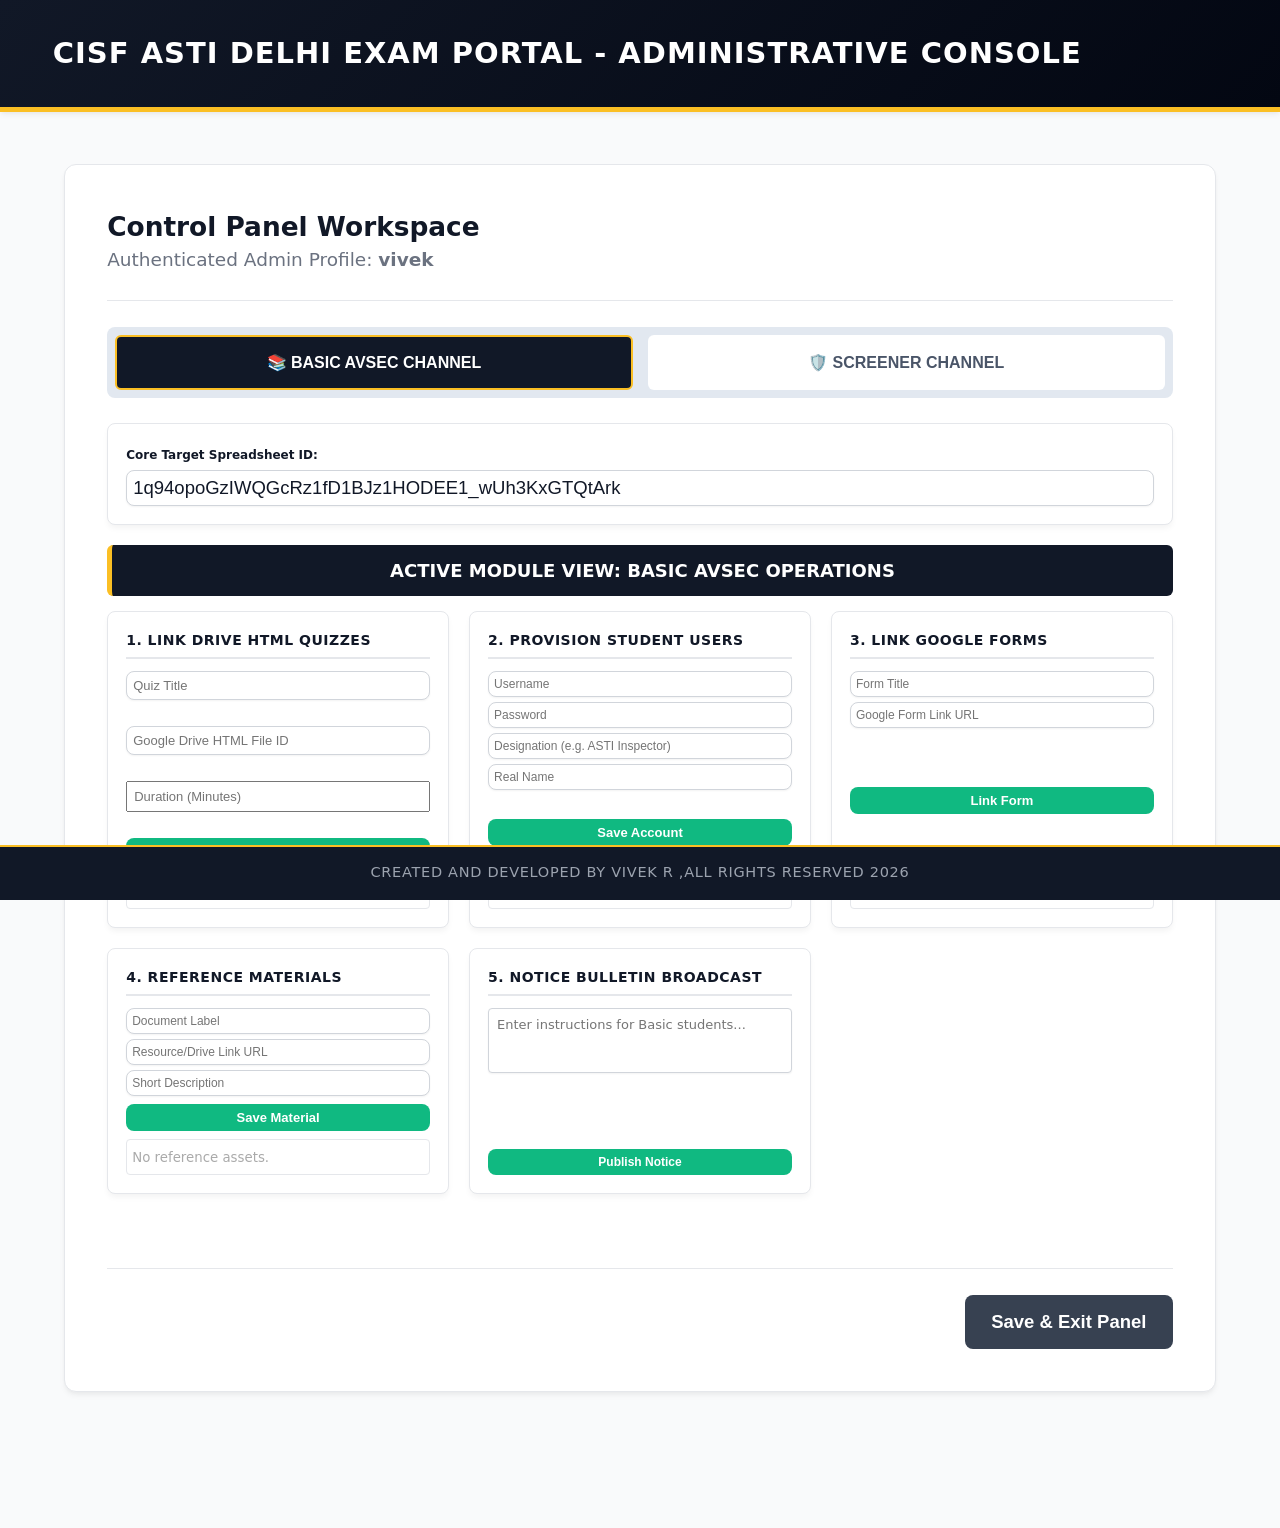
==== admin-dashboard.html @ 9f28285e "Add files via upload" ====
<!DOCTYPE html>
<html lang="en">
<head>
    <meta charset="UTF-8">
    <title>Admin Workspace - CISF ASTI DELHI</title>
    <link rel="stylesheet" href="style.css">
    <style>
        .workspace-nav-bar { display: flex; background: #e2e8f0; padding: 8px; border-radius: 8px; gap: 15px; margin-bottom: 25px; }
        .nav-toggle-btn { flex: 1; padding: 16px; font-size: 16px; font-weight: bold; background: #fff; color: #4a5568; border: 2px solid transparent; border-radius: 6px; cursor: pointer; transition: all 0.2s; text-align: center; text-transform: uppercase; }
        .nav-toggle-btn.active-basic { background: #111827; color: white; border-color: #fbbf24; }
        .nav-toggle-btn.active-screener { background: #10b981; color: white; border-color: #fbbf24; }
        .admin-section-wrapper { display: none; }
        .admin-section-wrapper.active { display: block; }
        .tiles-container-grid { display: grid; grid-template-columns: repeat(auto-fit, minmax(320px, 1fr)); gap: 20px; margin-top: 15px; }
        .tile-card-box { background: #ffffff; border: 1px solid #e5e7eb; border-radius: 8px; padding: 18px; box-shadow: 0 4px 6px -1px rgba(0, 0, 0, 0.05); display: flex; flex-direction: column; justify-content: space-between; }
        .tile-card-box h4 { margin-top: 0; margin-bottom: 12px; color: #111827; border-bottom: 2px solid #e5e7eb; padding-bottom: 6px; font-size: 14px; text-transform: uppercase; letter-spacing: 0.5px; }
        .management-item { display: flex; justify-content: space-between; align-items: center; background: #f9fafb; padding: 6px 10px; margin-top: 6px; border-radius: 4px; border: 1px solid #e5e7eb; font-size: 13px; }
        .btn-small { padding: 2px 6px; font-size: 11px; cursor: pointer; }
        .btn-danger { background-color: #ef4444; color: white; border: none; border-radius: 3px; }
        .scrollable-list { max-height: 250px; overflow-y: auto; border: 1px solid #e5e7eb; padding: 5px; border-radius: 4px; background: #fff; margin-top: 8px; }
        textarea.broadcast-input { width: 100%; height: 65px; padding: 8px; border: 1px solid #d1d5db; border-radius: 4px; resize: none; box-sizing: border-box; font-family: inherit; font-size: 13px; }
        .section-header-banner { padding: 12px; color: white; border-radius: 6px; font-weight: bold; font-size: 18px; text-align: center; text-transform: uppercase; margin-bottom: 15px; }
        .banner-basic { background-color: #111827; border-left: 5px solid #fbbf24; }
        .banner-screener { background-color: #10b981; border-left: 5px solid #111827; }
    </style>
</head>
<body>

    <header><h1>CISF ASTI DELHI EXAM PORTAL - ADMINISTRATIVE CONSOLE</h1></header>

    <div class="portal-container" style="max-width: 96%;">
        <h2>Control Panel Workspace</h2>
        <p>Authenticated Admin Profile: <strong>vivek</strong></p>
        <hr>

        <div class="workspace-nav-bar">
            <button class="nav-toggle-btn active-basic" id="tab-basic" onclick="toggleMainWorkspace('basic')">📚 Basic AVSEC Channel</button>
            <button class="nav-toggle-btn" id="tab-screener" onclick="toggleMainWorkspace('screener')">🛡️ Screener Channel</button>
        </div>

        <div class="tile-card-box" style="margin-bottom:20px; flex-direction:row; gap:20px;">
           <div style="flex:1;">
               <label style="font-size:12px; font-weight:bold;">Core Target Spreadsheet ID:</label>
               <input type="text" id="globalSpreadsheetId" placeholder="Paste your Google Spreadsheet ID string here..." style="width:100%; padding:6px; margin-top:4px;" onchange="saveSpreadsheetIdContext(this.value)">
           </div>
        </div>

        <!-- BASIC MODULE VIEW -->
        <div id="workspace-basic" class="admin-section-wrapper active">
            <div class="section-header-banner banner-basic">Active Module View: Basic AVSEC Operations</div>
            <div class="tiles-container-grid">
                
                <div class="tile-card-box">
                    <div>
                        <h4>1. Link Drive HTML Quizzes</h4>
                        <div class="form-group"><input type="text" id="quizDesc_basic" placeholder="Quiz Title" style="padding:6px; font-size:13px; width:100%;"></div>
                        <div class="form-group"><input type="text" id="quizFileId_basic" placeholder="Google Drive HTML File ID" style="padding:6px; font-size:13px; width:100%;"></div>
                        <div class="form-group"><input type="number" id="quizTime_basic" placeholder="Duration (Minutes)" style="padding:6px; font-size:13px; width:100%;"></div>
                    </div>
                    <button onclick="publishQuiz('basic')" style="padding:6px 12px; font-size:13px; width:100%;">Publish Quiz</button>
                    <div id="quizList_basic" class="scrollable-list"></div>
                </div>

                <div class="tile-card-box">
                    <div>
                        <h4>2. Provision Student Users</h4>
                        <div style="display:flex; gap:5px; margin-bottom:10px; flex-direction: column;">
                            <input type="text" id="user_basic" placeholder="Username" style="padding:5px; font-size:12px;">
                            <input type="password" id="pass_basic" placeholder="Password" style="padding:5px; font-size:12px;">
                            <input type="text" id="desig_basic" placeholder="Designation (e.g. ASTI Inspector)" style="padding:5px; font-size:12px;">
                            <input type="text" id="name_basic" placeholder="Real Name" style="padding:5px; font-size:12px;">
                        </div>
                    </div>
                    <button onclick="addStudentManual('basic')" style="padding:6px 12px; font-size:13px; width:100%;">Save Account</button>
                    <div id="studentList_basic" class="scrollable-list"></div>
                </div>

                <div class="tile-card-box">
                    <div>
                        <h4>3. Link Google Forms</h4>
                        <div style="display:flex; gap:5px; margin-bottom:8px; flex-direction:column;">
                            <input type="text" id="formTitle_basic" placeholder="Form Title" style="padding:5px; font-size:12px;">
                            <input type="text" id="formUrl_basic" placeholder="Google Form Link URL" style="padding:5px; font-size:12px;">
                        </div>
                    </div>
                    <button onclick="saveForm('basic')" style="padding:6px 12px; font-size:13px; width:100%;">Link Form</button>
                    <div id="formList_basic" class="scrollable-list"></div>
                </div>

                <div class="tile-card-box">
                    <div>
                        <h4>4. Reference Materials</h4>
                        <div style="display:flex; gap:5px; margin-bottom:8px; flex-direction:column;">
                            <input type="text" id="matTitle_basic" placeholder="Document Label" style="padding:5px; font-size:12px;">
                            <input type="text" id="matUrl_basic" placeholder="Resource/Drive Link URL" style="padding:5px; font-size:12px;">
                            <input type="text" id="matDesc_basic" placeholder="Short Description" style="padding:5px; font-size:12px;">
                        </div>
                    </div>
                    <button onclick="saveMaterial('basic')" style="padding:6px 12px; font-size:13px; width:100%;">Save Material</button>
                    <div id="materialList_basic" class="scrollable-list"></div>
                </div>

                <div class="tile-card-box">
                    <div>
                        <h4>5. Notice Bulletin Broadcast</h4>
                        <textarea id="broadcast_basic" class="broadcast-input" placeholder="Enter instructions for Basic students..."></textarea>
                    </div>
                    <button onclick="saveBroadcast('basic')" style="padding:6px 10px; font-size:12px; width:100%; margin-top:8px;">Publish Notice</button>
                </div>

            </div>
        </div>

        <!-- SCREENER MODULE VIEW -->
        <div id="workspace-screener" class="admin-section-wrapper">
            <div class="section-header-banner banner-screener">Active Module View: Screener Operations</div>
            <div class="tiles-container-grid">
                
                <div class="tile-card-box">
                    <div>
                        <h4>1. Link Drive HTML Quizzes</h4>
                        <div class="form-group"><input type="text" id="quizDesc_screener" placeholder="Quiz Title" style="padding:6px; font-size:13px; width:100%;"></div>
                        <div class="form-group"><input type="text" id="quizFileId_screener" placeholder="Google Drive HTML File ID" style="padding:6px; font-size:13px; width:100%;"></div>
                        <div class="form-group"><input type="number" id="quizTime_screener" placeholder="Duration (Minutes)" style="padding:6px; font-size:13px; width:100%;"></div>
                    </div>
                    <button onclick="publishQuiz('screener')" style="padding:6px 12px; font-size:13px; width:100%;">Publish Quiz</button>
                    <div id="quizList_screener" class="scrollable-list"></div>
                </div>

                <div class="tile-card-box">
                    <div>
                        <h4>2. Provision Student Users</h4>
                        <div style="display:flex; gap:5px; margin-bottom:10px; flex-direction: column;">
                            <input type="text" id="user_screener" placeholder="Username" style="padding:5px; font-size:12px;">
                            <input type="password" id="pass_screener" placeholder="Password" style="padding:5px; font-size:12px;">
                            <input type="text" id="desig_screener" placeholder="Designation (e.g. ASTI Inspector)" style="padding:5px; font-size:12px;">
                            <input type="text" id="name_screener" placeholder="Real Name" style="padding:5px; font-size:12px;">
                        </div>
                    </div>
                    <button onclick="addStudentManual('screener')" style="padding:6px 12px; font-size:13px; width:100%;">Save Account</button>
                    <div id="studentList_screener" class="scrollable-list"></div>
                </div>

                <div class="tile-card-box">
                    <div>
                        <h4>3. Link Google Forms</h4>
                        <div style="display:flex; gap:5px; margin-bottom:8px; flex-direction:column;">
                            <input type="text" id="formTitle_screener" placeholder="Form Title" style="padding:5px; font-size:12px;">
                            <input type="text" id="formUrl_screener" placeholder="Google Form Link URL" style="padding:5px; font-size:12px;">
                        </div>
                    </div>
                    <button onclick="saveForm('screener')" style="padding:6px 12px; font-size:13px; width:100%;">Link Form</button>
                    <div id="formList_screener" class="scrollable-list"></div>
                </div>

                <div class="tile-card-box">
                    <div>
                        <h4>4. Reference Materials</h4>
                        <div style="display:flex; gap:5px; margin-bottom:8px; flex-direction:column;">
                            <input type="text" id="matTitle_screener" placeholder="Document Label" style="padding:5px; font-size:12px;">
                            <input type="text" id="matUrl_screener" placeholder="Resource/Drive Link URL" style="padding:5px; font-size:12px;">
                            <input type="text" id="matDesc_screener" placeholder="Short Description" style="padding:5px; font-size:12px;">
                        </div>
                    </div>
                    <button onclick="saveMaterial('screener')" style="padding:6px 12px; font-size:13px; width:100%;">Save Material</button>
                    <div id="materialList_screener" class="scrollable-list"></div>
                </div>

                <div class="tile-card-box">
                    <div>
                        <h4>5. Notice Bulletin Broadcast</h4>
                        <textarea id="broadcast_screener" class="broadcast-input" placeholder="Enter instructions for Screener students..."></textarea>
                    </div>
                    <button onclick="saveBroadcast('screener')" style="padding:6px 10px; font-size:12px; width:100%; margin-top:8px;">Publish Notice</button>
                </div>

            </div>
        </div>

        <br><br><hr>
        <div style="text-align: right; margin-top: 20px;">
            <button style="background-color: #374151; color: white;" onclick="saveAndExit()">Save & Exit Panel</button>
        </div>
    </div>

    <footer>created and developed by Vivek R ,ALL RIGHTS RESERVED 2026</footer>

   <script>
        const APPS_SCRIPT_URL = "https://script.google.com/macros/s/AKfycbxCe-nfGll1J-jHye_G88a0f5ysE_OXqM1wBm34B2PaNAg9dDXOEnIxgRqLyIn-psk8/exec"; 
        let SPREADSHEET_ID = "1q94opoGzIWQGcRz1fD1BJz1HODEE1_wUh3KxGTQtArk"; 

        window.onload = async function() {
            document.getElementById('globalSpreadsheetId').value = SPREADSHEET_ID;
            await refreshAllViews();
        };

        function saveSpreadsheetIdContext(val) {
            if(val.trim()) {
                SPREADSHEET_ID = val.trim();
                localStorage.setItem('globalSpreadsheetId', SPREADSHEET_ID);
                refreshAllViews();
            }
        }

        async function refreshAllViews() {
            await renderSectionData('basic');
            await renderSectionData('screener');
        }

        async function cloudFetch(tabName) {
            if(!SPREADSHEET_ID) return [];
            try {
                let res = await fetch(APPS_SCRIPT_URL, {
                    method: "POST",
                    body: JSON.stringify({ action: "loadData", spreadsheetId: SPREADSHEET_ID, key: tabName })
                });
                return await res.json();
            } catch(e) { return []; }
        }

        async function cloudSave(tabName, updatedArray) {
            if(!SPREADSHEET_ID) return;
            try {
                let res = await fetch(APPS_SCRIPT_URL, {
                    method: "POST",
                    body: JSON.stringify({ action: "saveData", spreadsheetId: SPREADSHEET_ID, key: tabName, data: updatedArray })
                });
                alert(`Successfully updated ${tabName} configuration!`);
            } catch(e) { 
                console.error("Sync Failure:", e); 
                alert("Cloud transmission failed. Verify your Google Sheet connection permissions.");
            }
        }

        function toggleMainWorkspace(targetSection) {
            const basicWrapper = document.getElementById('workspace-basic');
            const screenerWrapper = document.getElementById('workspace-screener');
            const tabBasic = document.getElementById('tab-basic');
            const tabScreener = document.getElementById('tab-screener');

            if (targetSection === 'basic') {
                basicWrapper.classList.add('active');
                screenerWrapper.classList.remove('active');
                tabBasic.className = "nav-toggle-btn active-basic";
                tabScreener.className = "nav-toggle-btn";
            } else {
                basicWrapper.classList.remove('active');
                screenerWrapper.classList.add('active');
                tabBasic.className = "nav-toggle-btn";
                tabScreener.className = "nav-toggle-btn active-screener";
            }
        }

        async function renderSectionData(sec) {
            const qList = document.getElementById(`quizList_${sec}`);
            let allQuizzes = await cloudFetch("Quizzes");
            let filteredQuizzes = allQuizzes.filter(q => q.quizId && q.quizId.includes(sec));
            qList.innerHTML = filteredQuizzes.length === 0 ? "<small style='color:#aaa;'>No quizzes published.</small>" : "";
            filteredQuizzes.forEach((q) => {
                qList.innerHTML += `<div class="management-item"><span>${q.quizTitle}</span><button class="btn-small btn-danger" onclick="deleteItem('Quizzes', 'quizId', '${q.quizId}', '${sec}')">✕</button></div>`;
            });

            const sList = document.getElementById(`studentList_${sec}`);
            let allUsers = await cloudFetch("Users");
            let filteredUsers = allUsers.filter(u => u.section === sec && u.role === "student");
            sList.innerHTML = filteredUsers.length === 0 ? "<small style='color:#aaa;'>No users provisioned.</small>" : "";
            filteredUsers.forEach((u) => {
                sList.innerHTML += `<div class="management-item"><span>👤 <strong>${u.username}</strong> - ${u.designation || 'No Desig'} (${u.name})</span><button class="btn-small btn-danger" onclick="deleteItem('Users', 'username', '${u.username}', '${sec}')">✕</button></div>`;
            });

            const fList = document.getElementById(`formList_${sec}`);
            let allForms = await cloudFetch("Forms");
            let filteredForms = allForms.filter(f => f.targetSection === sec);
            fList.innerHTML = filteredForms.length === 0 ? "<small style='color:#aaa;'>No forms linked.</small>" : "";
            filteredForms.forEach((f) => {
                fList.innerHTML += `<div class="management-item"><span>📝 ${f.title}</span><button class="btn-small btn-danger" onclick="deleteItem('Forms', 'title', '${f.title}', '${sec}')">✕</button></div>`;
            });

            const mList = document.getElementById(`materialList_${sec}`);
            let allMats = await cloudFetch("Materials");
            let filteredMats = allMats.filter(m => m.targetSection === sec);
            mList.innerHTML = filteredMats.length === 0 ? "<small style='color:#aaa;'>No reference assets.</small>" : "";
            filteredMats.forEach((m) => {
                mList.innerHTML += `<div class="management-item"><span>📚 ${m.title}</span><button class="btn-small btn-danger" onclick="deleteItem('Materials', 'title', '${m.title}', '${sec}')">✕</button></div>`;
            });

            let notices = await cloudFetch("Notices");
            let secNotice = notices.find(n => n.targetSection === sec);
            if(secNotice) document.getElementById(`broadcast_${sec}`).value = secNotice.details;
        }

        async function publishQuiz(sec) {
            const title = document.getElementById(`quizDesc_${sec}`).value.trim();
            const fId = document.getElementById(`quizFileId_${sec}`).value.trim();
            const duration = document.getElementById(`quizTime_${sec}`).value.trim();
            if(!title || !fId || !duration) { alert("Fill all elements."); return; }

            let quizzes = await cloudFetch("Quizzes");
            quizzes.push({ quizId: `quiz_${sec}_${Date.now()}`, quizTitle: title, fileId: fId, durationMinutes: parseInt(duration) });
            await cloudSave("Quizzes", quizzes);
            
            document.getElementById(`quizDesc_${sec}`).value = "";
            document.getElementById(`quizFileId_${sec}`).value = "";
            document.getElementById(`quizTime_${sec}`).value = "";
            await renderSectionData(sec);
        }

        async function addStudentManual(sec) {
            const user = document.getElementById(`user_${sec}`).value.trim();
            const pass = document.getElementById(`pass_${sec}`).value.trim();
            const desig = document.getElementById(`desig_${sec}`).value.trim();
            const realName = document.getElementById(`name_${sec}`).value.trim();
            if(!user || !pass || !realName || !desig) { alert("Fill all user form slots including designation."); return; }

            let users = await cloudFetch("Users");
            if(users.some(u => u.username && u.username.toLowerCase() === user.toLowerCase())) { alert("Username already active mapping."); return; }

            users.push({ username: user.toLowerCase(), password: pass, designation: desig, name: realName, section: sec, role: "student" });
            await cloudSave("Users", users);
            
            document.getElementById(`user_${sec}`).value = "";
            document.getElementById(`pass_${sec}`).value = "";
            document.getElementById(`desig_${sec}`).value = "";
            document.getElementById(`name_${sec}`).value = "";
            await renderSectionData(sec);
        }

        async function saveForm(sec) {
            const title = document.getElementById(`formTitle_${sec}`).value.trim();
            const url = document.getElementById(`formUrl_${sec}`).value.trim();
            if(!title || !url) return;

            let forms = await cloudFetch("Forms");
            forms.push({ title: title, urlLink: url, targetSection: sec });
            await cloudSave("Forms", forms);
            
            document.getElementById(`formTitle_${sec}`).value = "";
            document.getElementById('formUrl_' + sec).value = "";
            await renderSectionData(sec);
        }

        async function saveMaterial(sec) {
            const title = document.getElementById(`matTitle_${sec}`).value.trim();
            const url = document.getElementById(`matUrl_${sec}`).value.trim();
            const desc = document.getElementById(`matDesc_${sec}`).value.trim();
            if(!title || !url || !desc) return;

            let mats = await cloudFetch("Materials");
            mats.push({ title: title, urlLink: url, description: desc, targetSection: sec });
            await cloudSave("Materials", mats);
            
            document.getElementById(`matTitle_${sec}`).value = "";
            document.getElementById(`matUrl_${sec}`).value = "";
            document.getElementById(`matDesc_${sec}`).value = "";
            await renderSectionData(sec);
        }

        async function saveBroadcast(sec) {
            const text = document.getElementById(`broadcast_${sec}`).value.trim();
            let notices = await cloudFetch("Notices");
            notices = notices.filter(n => n.targetSection !== sec); 
            
            if(text) {
                notices.push({ date: new Date().toLocaleDateString(), title: `Notice for ${sec}`, details: text, targetSection: sec });
            }
            await cloudSave("Notices", notices);
            await renderSectionData(sec);
        }

        async function deleteItem(tabName, matchKey, matchVal, sec) {
    // 1. Ask for confirmation so users don't delete accounts by accident
    if(!confirm(`Are you sure you want to delete this item?`)) return;

    // 2. Fetch current list from the database
    let list = await cloudFetch(tabName);
    
    // 3. Filter out the item safely (Handling case-insensitivity and whitespace)
    list = list.filter(item => {
        // Find the actual key in the object regardless of casing (e.g., 'username' vs 'Username')
        const actualKey = Object.keys(item).find(k => k.toLowerCase().trim() === matchKey.toLowerCase().trim());
        
        if (!actualKey) return true; // Keep the item if the key doesn't exist
        
        // Compare values cleanly by converting to lowercase strings and trimming spaces
        const itemVal = String(item[actualKey]).toLowerCase().trim();
        const searchVal = String(matchVal).toLowerCase().trim();
        
        return itemVal !== searchVal;
    });
    
    // 4. OPTIMISTIC UI UPDATE: Instantly clear the list and show a "Syncing..." message 
    // so the admin knows the system is working.
    const containerId = tabName === 'Users' ? `studentList_${sec}` : 
                        tabName === 'Quizzes' ? `quizList_${sec}` : 
                        tabName === 'Forms' ? `formList_${sec}` : `materialList_${sec}`;
    
    const container = document.getElementById(containerId);
    if(container) {
        container.innerHTML = "<small style='color:#3b82f6; font-weight:bold;'>🔄 Syncing deletion with cloud...</small>";
    }

    // 5. Save back to Google Sheets and refresh the view once confirmed
    await cloudSave(tabName, list);
    await renderSectionData(sec);
}

        function saveAndExit() { window.location.href = "index.html"; }
    </script>
</body>
</html>
---- style.css ----
/* ==========================================
   GLOBAL DESIGN SYSTEM & VARIABLES
   ========================================== */
:root {
    --primary-color: #10b981;      /* Tactical Emerald Green */
    --primary-dark: #059669;       /* Darker Green for Hover States */
    --secondary-color: #111827;    /* Deep Matte Black / Charcoal */
    --accent-color: #fbbf24;       /* Aviation Warning Yellow */
    --accent-dark: #d97706;        /* Deep Amber/Yellow for hover borders */
    --bg-light: #f9fafb;           /* Soft Light Gray Background */
    --border-color: #e5e7eb;       /* Clean Light Border Slate */
    --text-main: #111827;          /* High Contrast Off-Black Text */
    --text-muted: #6b7280;         /* Soft Gray Subtext */
    --success: #10b981;            /* Confirm Green */
    --danger: #ef4444;             /* Alert Crimson */
    --radius-md: 8px;
    --radius-lg: 12px;
    --shadow-sm: 0 1px 2px 0 rgba(0, 0, 0, 0.05);
    --shadow-md: 0 4px 6px -1px rgba(0, 0, 0, 0.05), 0 2px 4px -1px rgba(0, 0, 0, 0.03);
    --transition: all 0.2s cubic-bezier(0.4, 0, 0.2, 1);
}

/* Base Resets */
* {
    box-sizing: border-box;
    margin: 0;
    padding: 0;
}

body {
    font-family: 'Inter', system-ui, -apple-system, BlinkMacSystemFont, "Segoe UI", Roboto, sans-serif;
    background-color: var(--bg-light);
    color: var(--text-main);
    line-height: 1.5;
    padding-bottom: 84px; /* Scaled up padding space */
    -webkit-user-select: none;  
    -moz-user-select: none;     
    -ms-user-select: none;      
    user-select: none; 
}

/* ==========================================
   HEADER & BANNERS
   ========================================== */
header {
    background: linear-gradient(135deg, var(--secondary-color) 0%, #030712 100%);
    color: #ffffff;
    padding: 31.6px 52.8px; 
    box-shadow: var(--shadow-md);
    border-bottom: 5.2px solid var(--accent-color);
}

header h1 {
    font-size: 29px; /* Increased to 29px */
    font-weight: 700;
    letter-spacing: 1px;
    text-transform: uppercase;
}

/* Airport Info Marquee */
.airport-marquee {
    background-color: #1f2937; 
    color: var(--accent-color);
    font-weight: 600;
    font-size: 17.1px; /* Increased */
    letter-spacing: 1.3px;
    padding: 10.5px 0; 
    text-transform: uppercase;
    overflow: hidden;
    white-space: nowrap;
    border-bottom: 1px solid rgba(255, 255, 255, 0.05);
}

.marquee-content {
    display: inline-block;
    padding-left: 100%;
    animation: marquee-scroll 25s linear infinite;
}

@keyframes marquee-scroll {
    0% { transform: translate(0, 0); }
    100% { transform: translate(-100%, 0); }
}

/* ==========================================
   CONTAINERS & CARDS
   ========================================== */
.portal-container {
    background: #ffffff;
    border: 1px solid var(--border-color);
    border-radius: var(--radius-lg);
    box-shadow: var(--shadow-md);
    margin: 52px auto; 
    padding: 42.2px; 
    width: 90%;
    max-width: 1200px; 
}

hr {
    border: 0;
    border-top: 1px solid var(--border-color);
    margin: 26px 0;
}

h2 {
    font-size: 26.4px; /* Increased */
    font-weight: 600;
    color: var(--secondary-color);
}

p {
    font-size: 18.5px; /* Increased */
    color: var(--text-muted);
}

/* ==========================================
   FORM COMPONENTS & INPUTS
   ========================================== */
.form-group {
    margin-bottom: 26px;
}

.form-group label {
    display: block;
    font-size: 15.8px; /* Increased */
    font-weight: 600;
    color: var(--text-muted);
    text-transform: uppercase;
    margin-bottom: 8px;
    letter-spacing: 0.7px;
}

input[type="text"],
input[type="password"],
textarea {
    width: 100%;
    padding: 14.5px 18.5px; 
    font-size: 18.5px; /* Increased */
    color: var(--text-main);
    background-color: #ffffff;
    border: 1px solid #d1d5db;
    border-radius: var(--radius-md);
    box-shadow: var(--shadow-sm);
    transition: var(--transition);
    outline: none;
}

input:focus,
textarea:focus {
    border-color: var(--primary-color);
    box-shadow: 0 0 0 4px rgba(16, 185, 129, 0.15); 
}

input[type="file"] {
    font-size: 17.1px; 
    color: var(--text-muted);
}

/* ==========================================
   BUTTONS
   ========================================== */
button {
    background-color: var(--primary-color);
    color: #ffffff;
    border: none;
    border-radius: var(--radius-md);
    padding: 15.8px 26.4px; 
    font-size: 18.5px; /* Increased */
    font-weight: 600;
    cursor: pointer;
    transition: var(--transition);
    display: inline-flex;
    align-items: center;
    justify-content: center;
    gap: 10.5px;
}

button:hover {
    background-color: var(--primary-dark);
    transform: translateY(-1px);
}

button:disabled {
    background-color: #e5e7eb;
    color: #9ca3af;
    cursor: not-allowed;
    transform: none;
}

button.btn-danger, 
.btn-danger {
    background-color: var(--danger) !important;
}

/* ==========================================
   FOOTER
   ========================================== */
footer {
    position: fixed;
    bottom: 0;
    left: 0;
    width: 100%;
    background-color: var(--secondary-color);
    color: #9ca3af;
    text-align: center;
    padding: 15.8px; 
    font-size: 14.5px; /* Increased */
    letter-spacing: 0.7px;
    text-transform: uppercase;
    border-top: 2.6px solid var(--accent-color);
    z-index: 1000;
}

/* ==========================================
   MOBILE & TABLET RESPONSIVE MEDIA QUERIES 📱
   ========================================== */
@media screen and (max-width: 768px) {
    header {
        padding: 21px 26px;
    }
    
    header h1 {
        font-size: 23.8px;
        text-align: center;
    }

    .portal-container {
        width: 95%;
        margin: 26px auto;
        padding: 26px 21px;
    }

    .workspace-nav-bar {
        display: flex;
        flex-direction: column;
        gap: 10.5px;
    }

    button {
        width: 100%; 
        padding: 15.8px 21px;
    }
}
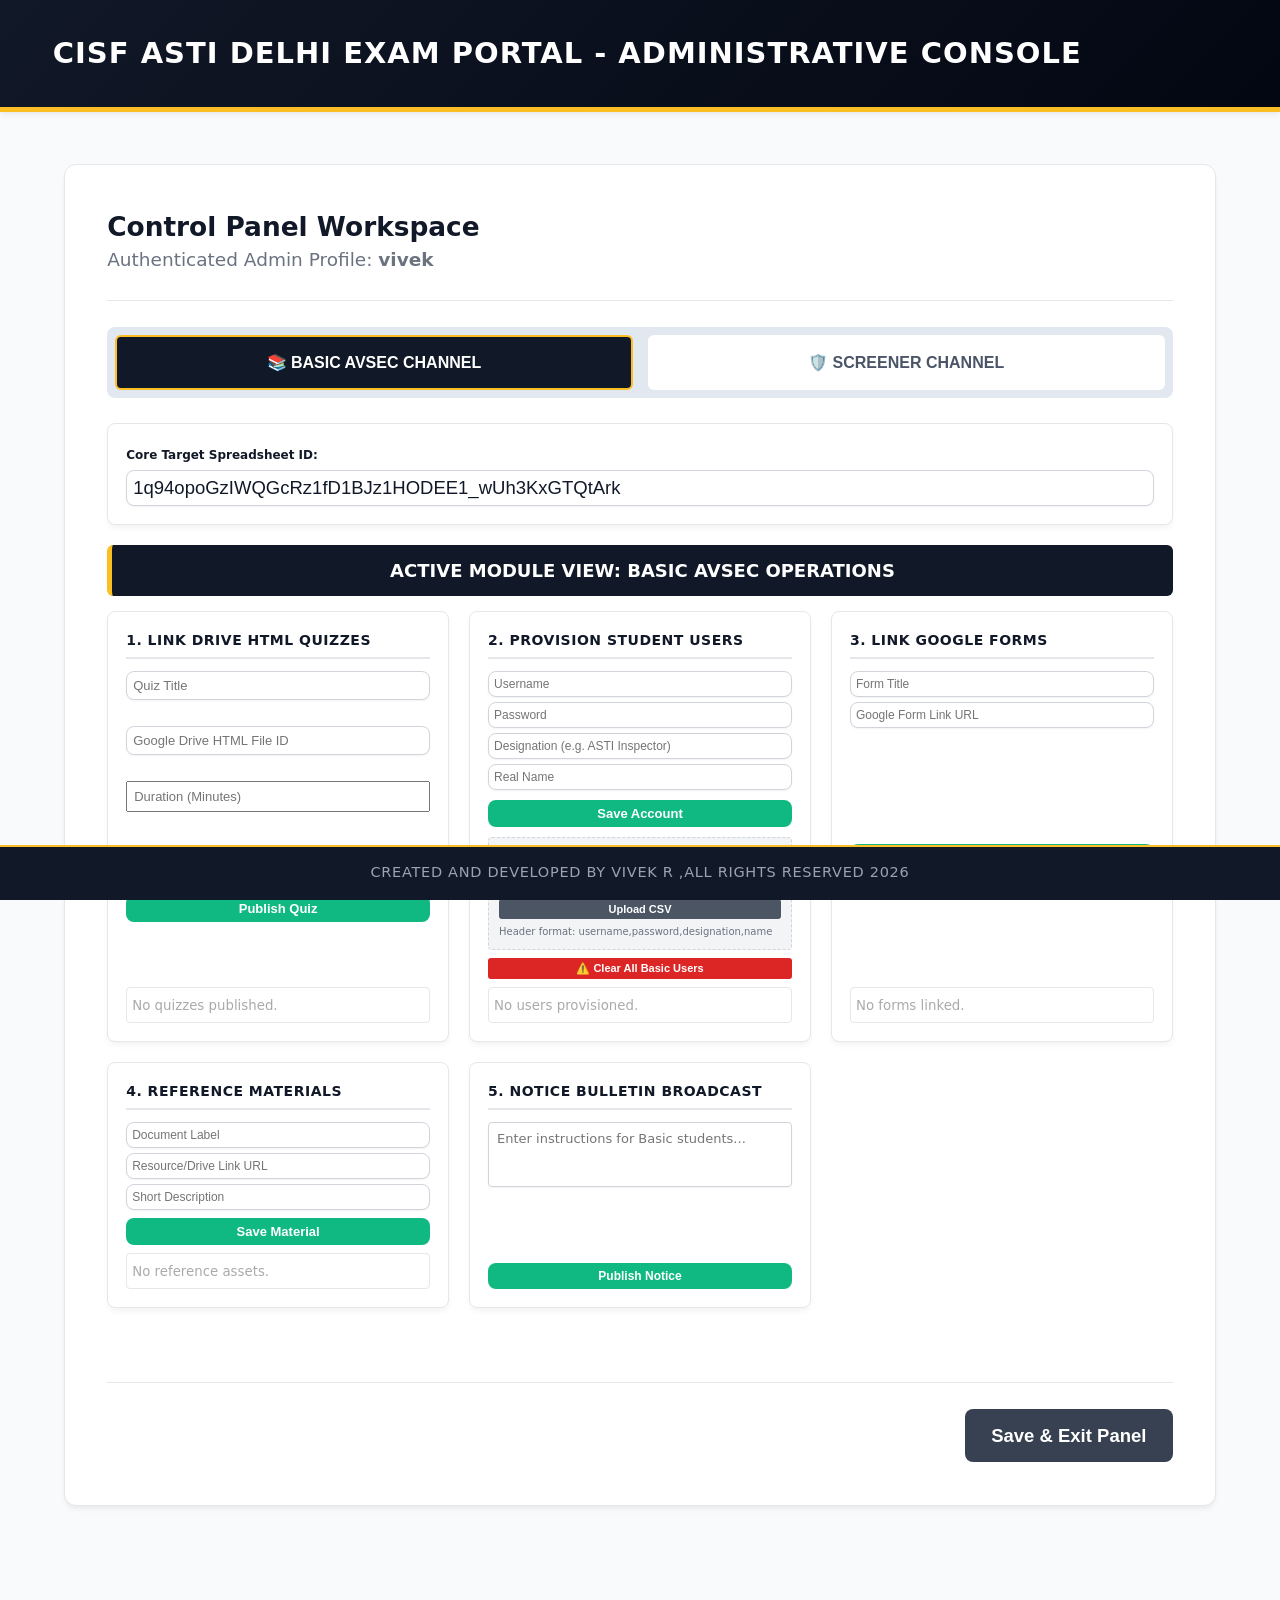
==== commit 7798db9b: "Add files via upload" ====
--- a/admin-dashboard.html
+++ b/admin-dashboard.html
@@ -22,6 +22,10 @@
         .section-header-banner { padding: 12px; color: white; border-radius: 6px; font-weight: bold; font-size: 18px; text-align: center; text-transform: uppercase; margin-bottom: 15px; }
         .banner-basic { background-color: #111827; border-left: 5px solid #fbbf24; }
         .banner-screener { background-color: #10b981; border-left: 5px solid #111827; }
+        
+        /* New custom CSS for tools */
+        .csv-box { border: 1px dashed #d1d5db; padding: 10px; margin-top: 10px; background-color: #f3f4f6; border-radius: 4px; }
+        .action-btn-group { display: flex; gap: 5px; margin-top: 8px; }
     </style>
 </head>
 <body>
@@ -70,8 +74,19 @@
                             <input type="text" id="desig_basic" placeholder="Designation (e.g. ASTI Inspector)" style="padding:5px; font-size:12px;">
                             <input type="text" id="name_basic" placeholder="Real Name" style="padding:5px; font-size:12px;">
                         </div>
-                    </div>
-                    <button onclick="addStudentManual('basic')" style="padding:6px 12px; font-size:13px; width:100%;">Save Account</button>
+                        <button onclick="addStudentManual('basic')" style="padding:6px 12px; font-size:13px; width:100%;">Save Account</button>
+                        
+                        <div class="csv-box">
+                            <label style="font-size:11px; font-weight:bold; display:block; margin-bottom:4px;">Batch Import via CSV File:</label>
+                            <input type="file" id="csv_file_basic" accept=".csv" style="font-size:11px; width:100%;">
+                            <button onclick="uploadCSVUsers('basic')" style="padding:4px 8px; font-size:11px; width:100%; margin-top:6px; background:#4b5563; color:white; border:none; border-radius:3px; cursor:pointer;">Upload CSV</button>
+                            <small style="font-size:10px; color:#6b7280; display:block; margin-top:4px;">Header format: username,password,designation,name</small>
+                        </div>
+                    </div>
+                    
+                    <div class="action-btn-group">
+                        <button onclick="clearAllUsers('basic')" style="padding:4px 8px; font-size:11px; background-color:#dc2626; color:white; border:none; border-radius:3px; cursor:pointer; width:100%;">⚠️ Clear All Basic Users</button>
+                    </div>
                     <div id="studentList_basic" class="scrollable-list"></div>
                 </div>
 
@@ -136,8 +151,19 @@
                             <input type="text" id="desig_screener" placeholder="Designation (e.g. ASTI Inspector)" style="padding:5px; font-size:12px;">
                             <input type="text" id="name_screener" placeholder="Real Name" style="padding:5px; font-size:12px;">
                         </div>
-                    </div>
-                    <button onclick="addStudentManual('screener')" style="padding:6px 12px; font-size:13px; width:100%;">Save Account</button>
+                        <button onclick="addStudentManual('screener')" style="padding:6px 12px; font-size:13px; width:100%;">Save Account</button>
+                        
+                        <div class="csv-box">
+                            <label style="font-size:11px; font-weight:bold; display:block; margin-bottom:4px;">Batch Import via CSV File:</label>
+                            <input type="file" id="csv_file_screener" accept=".csv" style="font-size:11px; width:100%;">
+                            <button onclick="uploadCSVUsers('screener')" style="padding:4px 8px; font-size:11px; width:100%; margin-top:6px; background:#4b5563; color:white; border:none; border-radius:3px; cursor:pointer;">Upload CSV</button>
+                            <small style="font-size:10px; color:#6b7280; display:block; margin-top:4px;">Header format: username,password,designation,name</small>
+                        </div>
+                    </div>
+                    
+                    <div class="action-btn-group">
+                        <button onclick="clearAllUsers('screener')" style="padding:4px 8px; font-size:11px; background-color:#dc2626; color:white; border:none; border-radius:3px; cursor:pointer; width:100%;">⚠️ Clear All Screener Users</button>
+                    </div>
                     <div id="studentList_screener" class="scrollable-list"></div>
                 </div>
 
@@ -190,6 +216,9 @@
         let SPREADSHEET_ID = "1q94opoGzIWQGcRz1fD1BJz1HODEE1_wUh3KxGTQtArk"; 
 
         window.onload = async function() {
+            if(localStorage.getItem('globalSpreadsheetId')) {
+                SPREADSHEET_ID = localStorage.getItem('globalSpreadsheetId');
+            }
             document.getElementById('globalSpreadsheetId').value = SPREADSHEET_ID;
             await refreshAllViews();
         };
@@ -325,6 +354,92 @@
             await renderSectionData(sec);
         }
 
+        // --- NEW METHOD: UPLOAD USERS FROM CSV ---
+        async function uploadCSVUsers(sec) {
+            const fileInput = document.getElementById(`csv_file_${sec}`);
+            if (!fileInput.files || fileInput.files.length === 0) {
+                alert("Please select a CSV file first.");
+                return;
+            }
+
+            const file = fileInput.files[0];
+            const reader = new FileReader();
+
+            reader.onload = async function(e) {
+                const text = e.target.result;
+                const lines = text.split(/\r?\n/);
+                if (lines.length <= 1) {
+                    alert("The CSV file seems to be empty or missing data lines.");
+                    return;
+                }
+
+                let users = await cloudFetch("Users");
+                let countAdded = 0;
+
+                // Loop through lines, skipping the header line (index 0)
+                for (let i = 1; i < lines.length; i++) {
+                    let line = lines[i].trim();
+                    if (!line) continue; // skip blank rows
+
+                    // Split line values by comma
+                    let columns = line.split(",");
+                    if (columns.length < 4) continue; // Ensure there are at least 4 fields
+
+                    let user = columns[0].trim().toLowerCase();
+                    let pass = columns[1].trim();
+                    let desig = columns[2].trim();
+                    let realName = columns[3].trim();
+
+                    if (!user || !pass) continue;
+
+                    // Avoid duplicating an existing user
+                    if (users.some(u => u.username && u.username.toLowerCase() === user)) {
+                        continue; 
+                    }
+
+                    users.push({ 
+                        username: user, 
+                        password: pass, 
+                        designation: desig, 
+                        name: realName, 
+                        section: sec, 
+                        role: "student" 
+                    });
+                    countAdded++;
+                }
+
+                if (countAdded > 0) {
+                    await cloudSave("Users", users);
+                    alert(`Successfully imported ${countAdded} users into ${sec} section.`);
+                    fileInput.value = ""; // clear selector
+                    await renderSectionData(sec);
+                } else {
+                    alert("No new or valid users were added from the CSV file.");
+                }
+            };
+
+            reader.readAsText(file);
+        }
+
+        // --- NEW METHOD: CLEAR ALL USERS FOR SELECTED MODULE IN ONE CLICK ---
+        async function clearAllUsers(sec) {
+            if (!confirm(`⚠️ CRITICAL WARNING: Are you sure you want to delete ALL student users in the "${sec.toUpperCase()}" channel? This will wipe them completely from the configuration.`)) {
+                return;
+            }
+
+            // Display temporary status text
+            const sList = document.getElementById(`studentList_${sec}`);
+            if (sList) sList.innerHTML = "<small style='color:#dc2626; font-weight:bold;'>🔄 Clearing all channel profiles...</small>";
+
+            let allUsers = await cloudFetch("Users");
+            
+            // Filter out and preserve ONLY users belonging to other categories or admin profiles
+            let remainingUsers = allUsers.filter(u => !(u.section === sec && u.role === "student"));
+
+            await cloudSave("Users", remainingUsers);
+            await renderSectionData(sec);
+        }
+
         async function saveForm(sec) {
             const title = document.getElementById(`formTitle_${sec}`).value.trim();
             const url = document.getElementById(`formUrl_${sec}`).value.trim();
@@ -368,41 +483,31 @@
         }
 
         async function deleteItem(tabName, matchKey, matchVal, sec) {
-    // 1. Ask for confirmation so users don't delete accounts by accident
-    if(!confirm(`Are you sure you want to delete this item?`)) return;
-
-    // 2. Fetch current list from the database
-    let list = await cloudFetch(tabName);
-    
-    // 3. Filter out the item safely (Handling case-insensitivity and whitespace)
-    list = list.filter(item => {
-        // Find the actual key in the object regardless of casing (e.g., 'username' vs 'Username')
-        const actualKey = Object.keys(item).find(k => k.toLowerCase().trim() === matchKey.toLowerCase().trim());
-        
-        if (!actualKey) return true; // Keep the item if the key doesn't exist
-        
-        // Compare values cleanly by converting to lowercase strings and trimming spaces
-        const itemVal = String(item[actualKey]).toLowerCase().trim();
-        const searchVal = String(matchVal).toLowerCase().trim();
-        
-        return itemVal !== searchVal;
-    });
-    
-    // 4. OPTIMISTIC UI UPDATE: Instantly clear the list and show a "Syncing..." message 
-    // so the admin knows the system is working.
-    const containerId = tabName === 'Users' ? `studentList_${sec}` : 
-                        tabName === 'Quizzes' ? `quizList_${sec}` : 
-                        tabName === 'Forms' ? `formList_${sec}` : `materialList_${sec}`;
-    
-    const container = document.getElementById(containerId);
-    if(container) {
-        container.innerHTML = "<small style='color:#3b82f6; font-weight:bold;'>🔄 Syncing deletion with cloud...</small>";
-    }
-
-    // 5. Save back to Google Sheets and refresh the view once confirmed
-    await cloudSave(tabName, list);
-    await renderSectionData(sec);
-}
+            if(!confirm(`Are you sure you want to delete this item?`)) return;
+
+            let list = await cloudFetch(tabName);
+            
+            list = list.filter(item => {
+                const actualKey = Object.keys(item).find(k => k.toLowerCase().trim() === matchKey.toLowerCase().trim());
+                if (!actualKey) return true;
+                
+                const itemVal = String(item[actualKey]).toLowerCase().trim();
+                const searchVal = String(matchVal).toLowerCase().trim();
+                return itemVal !== searchVal;
+            });
+            
+            const containerId = tabName === 'Users' ? `studentList_${sec}` : 
+                                tabName === 'Quizzes' ? `quizList_${sec}` : 
+                                tabName === 'Forms' ? `formList_${sec}` : `materialList_${sec}`;
+            
+            const container = document.getElementById(containerId);
+            if(container) {
+                container.innerHTML = "<small style='color:#3b82f6; font-weight:bold;'>🔄 Syncing deletion with cloud...</small>";
+            }
+
+            await cloudSave(tabName, list);
+            await renderSectionData(sec);
+        }
 
         function saveAndExit() { window.location.href = "index.html"; }
     </script>
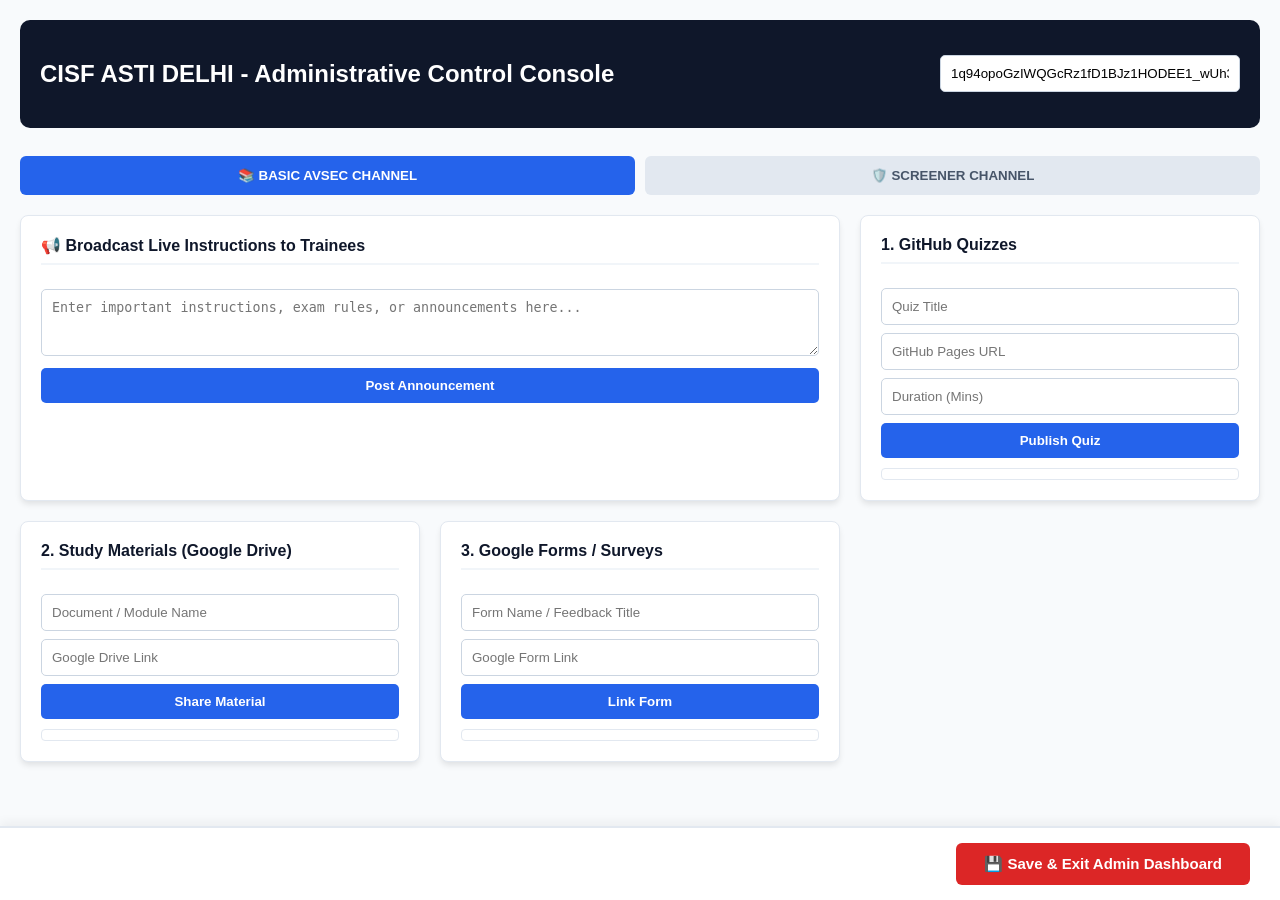
==== commit 2c899f5b: "Add files via upload" ====
--- a/admin-dashboard.html
+++ b/admin-dashboard.html
@@ -2,514 +2,210 @@
 <html lang="en">
 <head>
     <meta charset="UTF-8">
-    <title>Admin Workspace - CISF ASTI DELHI</title>
-    <link rel="stylesheet" href="style.css">
+    <title>Admin Portal - CISF ASTI</title>
     <style>
-        .workspace-nav-bar { display: flex; background: #e2e8f0; padding: 8px; border-radius: 8px; gap: 15px; margin-bottom: 25px; }
-        .nav-toggle-btn { flex: 1; padding: 16px; font-size: 16px; font-weight: bold; background: #fff; color: #4a5568; border: 2px solid transparent; border-radius: 6px; cursor: pointer; transition: all 0.2s; text-align: center; text-transform: uppercase; }
-        .nav-toggle-btn.active-basic { background: #111827; color: white; border-color: #fbbf24; }
-        .nav-toggle-btn.active-screener { background: #10b981; color: white; border-color: #fbbf24; }
-        .admin-section-wrapper { display: none; }
-        .admin-section-wrapper.active { display: block; }
-        .tiles-container-grid { display: grid; grid-template-columns: repeat(auto-fit, minmax(320px, 1fr)); gap: 20px; margin-top: 15px; }
-        .tile-card-box { background: #ffffff; border: 1px solid #e5e7eb; border-radius: 8px; padding: 18px; box-shadow: 0 4px 6px -1px rgba(0, 0, 0, 0.05); display: flex; flex-direction: column; justify-content: space-between; }
-        .tile-card-box h4 { margin-top: 0; margin-bottom: 12px; color: #111827; border-bottom: 2px solid #e5e7eb; padding-bottom: 6px; font-size: 14px; text-transform: uppercase; letter-spacing: 0.5px; }
-        .management-item { display: flex; justify-content: space-between; align-items: center; background: #f9fafb; padding: 6px 10px; margin-top: 6px; border-radius: 4px; border: 1px solid #e5e7eb; font-size: 13px; }
-        .btn-small { padding: 2px 6px; font-size: 11px; cursor: pointer; }
-        .btn-danger { background-color: #ef4444; color: white; border: none; border-radius: 3px; }
-        .scrollable-list { max-height: 250px; overflow-y: auto; border: 1px solid #e5e7eb; padding: 5px; border-radius: 4px; background: #fff; margin-top: 8px; }
-        textarea.broadcast-input { width: 100%; height: 65px; padding: 8px; border: 1px solid #d1d5db; border-radius: 4px; resize: none; box-sizing: border-box; font-family: inherit; font-size: 13px; }
-        .section-header-banner { padding: 12px; color: white; border-radius: 6px; font-weight: bold; font-size: 18px; text-align: center; text-transform: uppercase; margin-bottom: 15px; }
-        .banner-basic { background-color: #111827; border-left: 5px solid #fbbf24; }
-        .banner-screener { background-color: #10b981; border-left: 5px solid #111827; }
-        
-        /* New custom CSS for tools */
-        .csv-box { border: 1px dashed #d1d5db; padding: 10px; margin-top: 10px; background-color: #f3f4f6; border-radius: 4px; }
-        .action-btn-group { display: flex; gap: 5px; margin-top: 8px; }
+        :root { 
+            --primary: #0f172a; 
+            --accent: #2563eb; 
+            --bg: #f8fafc; 
+            --card: #ffffff; 
+            --text: #1e293b; 
+            --danger: #dc2626;
+            --success: #16a34a;
+        }
+        body { font-family: 'Segoe UI', Tahoma, Geneva, Verdana, sans-serif; background: var(--bg); color: var(--text); margin: 0; padding: 20px; padding-bottom: 90px; }
+        .header-bar { background: var(--primary); color: white; padding: 20px; border-radius: 10px; display: flex; justify-content: space-between; align-items: center; margin-bottom: 20px; }
+        .nav-tabs { display: flex; gap: 10px; margin-bottom: 20px; }
+        .tab-btn { flex: 1; padding: 12px; font-weight: bold; border: none; background: #e2e8f0; color: #475569; border-radius: 6px; cursor: pointer; text-transform: uppercase; }
+        .tab-btn.active { background: var(--accent); color: white; }
+        .grid-container { display: grid; grid-template-columns: repeat(auto-fit, minmax(320px, 1fr)); gap: 20px; }
+        .card { background: var(--card); padding: 20px; border-radius: 8px; box-shadow: 0 4px 6px -1px rgba(0,0,0,0.1); border: 1px solid #e2e8f0; }
+        .card h3 { margin-top: 0; font-size: 16px; border-bottom: 2px solid #f1f5f9; padding-bottom: 8px; color: var(--primary); }
+        input, textarea, button { width: 100%; padding: 10px; margin-top: 8px; border: 1px solid #cbd5e1; border-radius: 5px; box-sizing: border-box; }
+        button.btn-primary { background: var(--accent); color: white; border: none; font-weight: bold; cursor: pointer; }
+        .scroll-list { max-height: 180px; overflow-y: auto; margin-top: 10px; border: 1px solid #e2e8f0; border-radius: 4px; padding: 5px; }
+        .item-row { display: flex; justify-content: space-between; padding: 6px; background: #f8fafc; margin-bottom: 4px; border-radius: 4px; font-size: 13px; }
+        
+        /* BOTTOM MOST ACTION FOOTER BAR */
+        .bottom-action-bar {
+            position: fixed;
+            bottom: 0;
+            left: 0;
+            width: 100%;
+            background: #ffffff;
+            border-top: 2px solid #e2e8f0;
+            padding: 15px 30px;
+            box-shadow: 0 -4px 10px rgba(0,0,0,0.05);
+            display: flex;
+            justify-content: flex-end;
+            align-items: center;
+            box-sizing: border-box;
+            z-index: 1000;
+        }
+        .btn-save-exit {
+            background-color: var(--danger);
+            color: white;
+            font-size: 15px;
+            font-weight: bold;
+            padding: 12px 28px;
+            border: none;
+            border-radius: 6px;
+            cursor: pointer;
+            width: auto;
+            margin: 0;
+            display: flex;
+            align-items: center;
+            gap: 8px;
+            transition: background-color 0.2s ease;
+        }
+        .btn-save-exit:hover {
+            background-color: #b91c1c;
+        }
     </style>
 </head>
 <body>
 
-    <header><h1>CISF ASTI DELHI EXAM PORTAL - ADMINISTRATIVE CONSOLE</h1></header>
-
-    <div class="portal-container" style="max-width: 96%;">
-        <h2>Control Panel Workspace</h2>
-        <p>Authenticated Admin Profile: <strong>vivek</strong></p>
-        <hr>
-
-        <div class="workspace-nav-bar">
-            <button class="nav-toggle-btn active-basic" id="tab-basic" onclick="toggleMainWorkspace('basic')">📚 Basic AVSEC Channel</button>
-            <button class="nav-toggle-btn" id="tab-screener" onclick="toggleMainWorkspace('screener')">🛡️ Screener Channel</button>
-        </div>
-
-        <div class="tile-card-box" style="margin-bottom:20px; flex-direction:row; gap:20px;">
-           <div style="flex:1;">
-               <label style="font-size:12px; font-weight:bold;">Core Target Spreadsheet ID:</label>
-               <input type="text" id="globalSpreadsheetId" placeholder="Paste your Google Spreadsheet ID string here..." style="width:100%; padding:6px; margin-top:4px;" onchange="saveSpreadsheetIdContext(this.value)">
-           </div>
-        </div>
-
-        <!-- BASIC MODULE VIEW -->
-        <div id="workspace-basic" class="admin-section-wrapper active">
-            <div class="section-header-banner banner-basic">Active Module View: Basic AVSEC Operations</div>
-            <div class="tiles-container-grid">
-                
-                <div class="tile-card-box">
-                    <div>
-                        <h4>1. Link Drive HTML Quizzes</h4>
-                        <div class="form-group"><input type="text" id="quizDesc_basic" placeholder="Quiz Title" style="padding:6px; font-size:13px; width:100%;"></div>
-                        <div class="form-group"><input type="text" id="quizFileId_basic" placeholder="Google Drive HTML File ID" style="padding:6px; font-size:13px; width:100%;"></div>
-                        <div class="form-group"><input type="number" id="quizTime_basic" placeholder="Duration (Minutes)" style="padding:6px; font-size:13px; width:100%;"></div>
-                    </div>
-                    <button onclick="publishQuiz('basic')" style="padding:6px 12px; font-size:13px; width:100%;">Publish Quiz</button>
-                    <div id="quizList_basic" class="scrollable-list"></div>
-                </div>
-
-                <div class="tile-card-box">
-                    <div>
-                        <h4>2. Provision Student Users</h4>
-                        <div style="display:flex; gap:5px; margin-bottom:10px; flex-direction: column;">
-                            <input type="text" id="user_basic" placeholder="Username" style="padding:5px; font-size:12px;">
-                            <input type="password" id="pass_basic" placeholder="Password" style="padding:5px; font-size:12px;">
-                            <input type="text" id="desig_basic" placeholder="Designation (e.g. ASTI Inspector)" style="padding:5px; font-size:12px;">
-                            <input type="text" id="name_basic" placeholder="Real Name" style="padding:5px; font-size:12px;">
-                        </div>
-                        <button onclick="addStudentManual('basic')" style="padding:6px 12px; font-size:13px; width:100%;">Save Account</button>
-                        
-                        <div class="csv-box">
-                            <label style="font-size:11px; font-weight:bold; display:block; margin-bottom:4px;">Batch Import via CSV File:</label>
-                            <input type="file" id="csv_file_basic" accept=".csv" style="font-size:11px; width:100%;">
-                            <button onclick="uploadCSVUsers('basic')" style="padding:4px 8px; font-size:11px; width:100%; margin-top:6px; background:#4b5563; color:white; border:none; border-radius:3px; cursor:pointer;">Upload CSV</button>
-                            <small style="font-size:10px; color:#6b7280; display:block; margin-top:4px;">Header format: username,password,designation,name</small>
-                        </div>
-                    </div>
-                    
-                    <div class="action-btn-group">
-                        <button onclick="clearAllUsers('basic')" style="padding:4px 8px; font-size:11px; background-color:#dc2626; color:white; border:none; border-radius:3px; cursor:pointer; width:100%;">⚠️ Clear All Basic Users</button>
-                    </div>
-                    <div id="studentList_basic" class="scrollable-list"></div>
-                </div>
-
-                <div class="tile-card-box">
-                    <div>
-                        <h4>3. Link Google Forms</h4>
-                        <div style="display:flex; gap:5px; margin-bottom:8px; flex-direction:column;">
-                            <input type="text" id="formTitle_basic" placeholder="Form Title" style="padding:5px; font-size:12px;">
-                            <input type="text" id="formUrl_basic" placeholder="Google Form Link URL" style="padding:5px; font-size:12px;">
-                        </div>
-                    </div>
-                    <button onclick="saveForm('basic')" style="padding:6px 12px; font-size:13px; width:100%;">Link Form</button>
-                    <div id="formList_basic" class="scrollable-list"></div>
-                </div>
-
-                <div class="tile-card-box">
-                    <div>
-                        <h4>4. Reference Materials</h4>
-                        <div style="display:flex; gap:5px; margin-bottom:8px; flex-direction:column;">
-                            <input type="text" id="matTitle_basic" placeholder="Document Label" style="padding:5px; font-size:12px;">
-                            <input type="text" id="matUrl_basic" placeholder="Resource/Drive Link URL" style="padding:5px; font-size:12px;">
-                            <input type="text" id="matDesc_basic" placeholder="Short Description" style="padding:5px; font-size:12px;">
-                        </div>
-                    </div>
-                    <button onclick="saveMaterial('basic')" style="padding:6px 12px; font-size:13px; width:100%;">Save Material</button>
-                    <div id="materialList_basic" class="scrollable-list"></div>
-                </div>
-
-                <div class="tile-card-box">
-                    <div>
-                        <h4>5. Notice Bulletin Broadcast</h4>
-                        <textarea id="broadcast_basic" class="broadcast-input" placeholder="Enter instructions for Basic students..."></textarea>
-                    </div>
-                    <button onclick="saveBroadcast('basic')" style="padding:6px 10px; font-size:12px; width:100%; margin-top:8px;">Publish Notice</button>
-                </div>
-
-            </div>
-        </div>
-
-        <!-- SCREENER MODULE VIEW -->
-        <div id="workspace-screener" class="admin-section-wrapper">
-            <div class="section-header-banner banner-screener">Active Module View: Screener Operations</div>
-            <div class="tiles-container-grid">
-                
-                <div class="tile-card-box">
-                    <div>
-                        <h4>1. Link Drive HTML Quizzes</h4>
-                        <div class="form-group"><input type="text" id="quizDesc_screener" placeholder="Quiz Title" style="padding:6px; font-size:13px; width:100%;"></div>
-                        <div class="form-group"><input type="text" id="quizFileId_screener" placeholder="Google Drive HTML File ID" style="padding:6px; font-size:13px; width:100%;"></div>
-                        <div class="form-group"><input type="number" id="quizTime_screener" placeholder="Duration (Minutes)" style="padding:6px; font-size:13px; width:100%;"></div>
-                    </div>
-                    <button onclick="publishQuiz('screener')" style="padding:6px 12px; font-size:13px; width:100%;">Publish Quiz</button>
-                    <div id="quizList_screener" class="scrollable-list"></div>
-                </div>
-
-                <div class="tile-card-box">
-                    <div>
-                        <h4>2. Provision Student Users</h4>
-                        <div style="display:flex; gap:5px; margin-bottom:10px; flex-direction: column;">
-                            <input type="text" id="user_screener" placeholder="Username" style="padding:5px; font-size:12px;">
-                            <input type="password" id="pass_screener" placeholder="Password" style="padding:5px; font-size:12px;">
-                            <input type="text" id="desig_screener" placeholder="Designation (e.g. ASTI Inspector)" style="padding:5px; font-size:12px;">
-                            <input type="text" id="name_screener" placeholder="Real Name" style="padding:5px; font-size:12px;">
-                        </div>
-                        <button onclick="addStudentManual('screener')" style="padding:6px 12px; font-size:13px; width:100%;">Save Account</button>
-                        
-                        <div class="csv-box">
-                            <label style="font-size:11px; font-weight:bold; display:block; margin-bottom:4px;">Batch Import via CSV File:</label>
-                            <input type="file" id="csv_file_screener" accept=".csv" style="font-size:11px; width:100%;">
-                            <button onclick="uploadCSVUsers('screener')" style="padding:4px 8px; font-size:11px; width:100%; margin-top:6px; background:#4b5563; color:white; border:none; border-radius:3px; cursor:pointer;">Upload CSV</button>
-                            <small style="font-size:10px; color:#6b7280; display:block; margin-top:4px;">Header format: username,password,designation,name</small>
-                        </div>
-                    </div>
-                    
-                    <div class="action-btn-group">
-                        <button onclick="clearAllUsers('screener')" style="padding:4px 8px; font-size:11px; background-color:#dc2626; color:white; border:none; border-radius:3px; cursor:pointer; width:100%;">⚠️ Clear All Screener Users</button>
-                    </div>
-                    <div id="studentList_screener" class="scrollable-list"></div>
-                </div>
-
-                <div class="tile-card-box">
-                    <div>
-                        <h4>3. Link Google Forms</h4>
-                        <div style="display:flex; gap:5px; margin-bottom:8px; flex-direction:column;">
-                            <input type="text" id="formTitle_screener" placeholder="Form Title" style="padding:5px; font-size:12px;">
-                            <input type="text" id="formUrl_screener" placeholder="Google Form Link URL" style="padding:5px; font-size:12px;">
-                        </div>
-                    </div>
-                    <button onclick="saveForm('screener')" style="padding:6px 12px; font-size:13px; width:100%;">Link Form</button>
-                    <div id="formList_screener" class="scrollable-list"></div>
-                </div>
-
-                <div class="tile-card-box">
-                    <div>
-                        <h4>4. Reference Materials</h4>
-                        <div style="display:flex; gap:5px; margin-bottom:8px; flex-direction:column;">
-                            <input type="text" id="matTitle_screener" placeholder="Document Label" style="padding:5px; font-size:12px;">
-                            <input type="text" id="matUrl_screener" placeholder="Resource/Drive Link URL" style="padding:5px; font-size:12px;">
-                            <input type="text" id="matDesc_screener" placeholder="Short Description" style="padding:5px; font-size:12px;">
-                        </div>
-                    </div>
-                    <button onclick="saveMaterial('screener')" style="padding:6px 12px; font-size:13px; width:100%;">Save Material</button>
-                    <div id="materialList_screener" class="scrollable-list"></div>
-                </div>
-
-                <div class="tile-card-box">
-                    <div>
-                        <h4>5. Notice Bulletin Broadcast</h4>
-                        <textarea id="broadcast_screener" class="broadcast-input" placeholder="Enter instructions for Screener students..."></textarea>
-                    </div>
-                    <button onclick="saveBroadcast('screener')" style="padding:6px 10px; font-size:12px; width:100%; margin-top:8px;">Publish Notice</button>
-                </div>
-
-            </div>
-        </div>
-
-        <br><br><hr>
-        <div style="text-align: right; margin-top: 20px;">
-            <button style="background-color: #374151; color: white;" onclick="saveAndExit()">Save & Exit Panel</button>
-        </div>
-    </div>
-
-    <footer>created and developed by Vivek R ,ALL RIGHTS RESERVED 2026</footer>
-
-   <script>
-        const APPS_SCRIPT_URL = "https://script.google.com/macros/s/AKfycbxCe-nfGll1J-jHye_G88a0f5ysE_OXqM1wBm34B2PaNAg9dDXOEnIxgRqLyIn-psk8/exec"; 
-        let SPREADSHEET_ID = "1q94opoGzIWQGcRz1fD1BJz1HODEE1_wUh3KxGTQtArk"; 
-
-        window.onload = async function() {
-            if(localStorage.getItem('globalSpreadsheetId')) {
-                SPREADSHEET_ID = localStorage.getItem('globalSpreadsheetId');
-            }
-            document.getElementById('globalSpreadsheetId').value = SPREADSHEET_ID;
-            await refreshAllViews();
-        };
-
-        function saveSpreadsheetIdContext(val) {
-            if(val.trim()) {
-                SPREADSHEET_ID = val.trim();
-                localStorage.setItem('globalSpreadsheetId', SPREADSHEET_ID);
-                refreshAllViews();
-            }
-        }
-
-        async function refreshAllViews() {
-            await renderSectionData('basic');
-            await renderSectionData('screener');
-        }
-
-        async function cloudFetch(tabName) {
-            if(!SPREADSHEET_ID) return [];
-            try {
-                let res = await fetch(APPS_SCRIPT_URL, {
-                    method: "POST",
-                    body: JSON.stringify({ action: "loadData", spreadsheetId: SPREADSHEET_ID, key: tabName })
-                });
-                return await res.json();
-            } catch(e) { return []; }
-        }
-
-        async function cloudSave(tabName, updatedArray) {
-            if(!SPREADSHEET_ID) return;
-            try {
-                let res = await fetch(APPS_SCRIPT_URL, {
-                    method: "POST",
-                    body: JSON.stringify({ action: "saveData", spreadsheetId: SPREADSHEET_ID, key: tabName, data: updatedArray })
-                });
-                alert(`Successfully updated ${tabName} configuration!`);
-            } catch(e) { 
-                console.error("Sync Failure:", e); 
-                alert("Cloud transmission failed. Verify your Google Sheet connection permissions.");
-            }
-        }
-
-        function toggleMainWorkspace(targetSection) {
-            const basicWrapper = document.getElementById('workspace-basic');
-            const screenerWrapper = document.getElementById('workspace-screener');
-            const tabBasic = document.getElementById('tab-basic');
-            const tabScreener = document.getElementById('tab-screener');
-
-            if (targetSection === 'basic') {
-                basicWrapper.classList.add('active');
-                screenerWrapper.classList.remove('active');
-                tabBasic.className = "nav-toggle-btn active-basic";
-                tabScreener.className = "nav-toggle-btn";
-            } else {
-                basicWrapper.classList.remove('active');
-                screenerWrapper.classList.add('active');
-                tabBasic.className = "nav-toggle-btn";
-                tabScreener.className = "nav-toggle-btn active-screener";
-            }
-        }
-
-        async function renderSectionData(sec) {
-            const qList = document.getElementById(`quizList_${sec}`);
-            let allQuizzes = await cloudFetch("Quizzes");
-            let filteredQuizzes = allQuizzes.filter(q => q.quizId && q.quizId.includes(sec));
-            qList.innerHTML = filteredQuizzes.length === 0 ? "<small style='color:#aaa;'>No quizzes published.</small>" : "";
-            filteredQuizzes.forEach((q) => {
-                qList.innerHTML += `<div class="management-item"><span>${q.quizTitle}</span><button class="btn-small btn-danger" onclick="deleteItem('Quizzes', 'quizId', '${q.quizId}', '${sec}')">✕</button></div>`;
-            });
-
-            const sList = document.getElementById(`studentList_${sec}`);
-            let allUsers = await cloudFetch("Users");
-            let filteredUsers = allUsers.filter(u => u.section === sec && u.role === "student");
-            sList.innerHTML = filteredUsers.length === 0 ? "<small style='color:#aaa;'>No users provisioned.</small>" : "";
-            filteredUsers.forEach((u) => {
-                sList.innerHTML += `<div class="management-item"><span>👤 <strong>${u.username}</strong> - ${u.designation || 'No Desig'} (${u.name})</span><button class="btn-small btn-danger" onclick="deleteItem('Users', 'username', '${u.username}', '${sec}')">✕</button></div>`;
-            });
-
-            const fList = document.getElementById(`formList_${sec}`);
-            let allForms = await cloudFetch("Forms");
-            let filteredForms = allForms.filter(f => f.targetSection === sec);
-            fList.innerHTML = filteredForms.length === 0 ? "<small style='color:#aaa;'>No forms linked.</small>" : "";
-            filteredForms.forEach((f) => {
-                fList.innerHTML += `<div class="management-item"><span>📝 ${f.title}</span><button class="btn-small btn-danger" onclick="deleteItem('Forms', 'title', '${f.title}', '${sec}')">✕</button></div>`;
-            });
-
-            const mList = document.getElementById(`materialList_${sec}`);
-            let allMats = await cloudFetch("Materials");
-            let filteredMats = allMats.filter(m => m.targetSection === sec);
-            mList.innerHTML = filteredMats.length === 0 ? "<small style='color:#aaa;'>No reference assets.</small>" : "";
-            filteredMats.forEach((m) => {
-                mList.innerHTML += `<div class="management-item"><span>📚 ${m.title}</span><button class="btn-small btn-danger" onclick="deleteItem('Materials', 'title', '${m.title}', '${sec}')">✕</button></div>`;
-            });
-
-            let notices = await cloudFetch("Notices");
-            let secNotice = notices.find(n => n.targetSection === sec);
-            if(secNotice) document.getElementById(`broadcast_${sec}`).value = secNotice.details;
-        }
-
-        async function publishQuiz(sec) {
-            const title = document.getElementById(`quizDesc_${sec}`).value.trim();
-            const fId = document.getElementById(`quizFileId_${sec}`).value.trim();
-            const duration = document.getElementById(`quizTime_${sec}`).value.trim();
-            if(!title || !fId || !duration) { alert("Fill all elements."); return; }
-
-            let quizzes = await cloudFetch("Quizzes");
-            quizzes.push({ quizId: `quiz_${sec}_${Date.now()}`, quizTitle: title, fileId: fId, durationMinutes: parseInt(duration) });
-            await cloudSave("Quizzes", quizzes);
-            
-            document.getElementById(`quizDesc_${sec}`).value = "";
-            document.getElementById(`quizFileId_${sec}`).value = "";
-            document.getElementById(`quizTime_${sec}`).value = "";
-            await renderSectionData(sec);
-        }
-
-        async function addStudentManual(sec) {
-            const user = document.getElementById(`user_${sec}`).value.trim();
-            const pass = document.getElementById(`pass_${sec}`).value.trim();
-            const desig = document.getElementById(`desig_${sec}`).value.trim();
-            const realName = document.getElementById(`name_${sec}`).value.trim();
-            if(!user || !pass || !realName || !desig) { alert("Fill all user form slots including designation."); return; }
-
-            let users = await cloudFetch("Users");
-            if(users.some(u => u.username && u.username.toLowerCase() === user.toLowerCase())) { alert("Username already active mapping."); return; }
-
-            users.push({ username: user.toLowerCase(), password: pass, designation: desig, name: realName, section: sec, role: "student" });
-            await cloudSave("Users", users);
-            
-            document.getElementById(`user_${sec}`).value = "";
-            document.getElementById(`pass_${sec}`).value = "";
-            document.getElementById(`desig_${sec}`).value = "";
-            document.getElementById(`name_${sec}`).value = "";
-            await renderSectionData(sec);
-        }
-
-        // --- NEW METHOD: UPLOAD USERS FROM CSV ---
-        async function uploadCSVUsers(sec) {
-            const fileInput = document.getElementById(`csv_file_${sec}`);
-            if (!fileInput.files || fileInput.files.length === 0) {
-                alert("Please select a CSV file first.");
-                return;
-            }
-
-            const file = fileInput.files[0];
-            const reader = new FileReader();
-
-            reader.onload = async function(e) {
-                const text = e.target.result;
-                const lines = text.split(/\r?\n/);
-                if (lines.length <= 1) {
-                    alert("The CSV file seems to be empty or missing data lines.");
-                    return;
-                }
-
-                let users = await cloudFetch("Users");
-                let countAdded = 0;
-
-                // Loop through lines, skipping the header line (index 0)
-                for (let i = 1; i < lines.length; i++) {
-                    let line = lines[i].trim();
-                    if (!line) continue; // skip blank rows
-
-                    // Split line values by comma
-                    let columns = line.split(",");
-                    if (columns.length < 4) continue; // Ensure there are at least 4 fields
-
-                    let user = columns[0].trim().toLowerCase();
-                    let pass = columns[1].trim();
-                    let desig = columns[2].trim();
-                    let realName = columns[3].trim();
-
-                    if (!user || !pass) continue;
-
-                    // Avoid duplicating an existing user
-                    if (users.some(u => u.username && u.username.toLowerCase() === user)) {
-                        continue; 
-                    }
-
-                    users.push({ 
-                        username: user, 
-                        password: pass, 
-                        designation: desig, 
-                        name: realName, 
-                        section: sec, 
-                        role: "student" 
-                    });
-                    countAdded++;
-                }
-
-                if (countAdded > 0) {
-                    await cloudSave("Users", users);
-                    alert(`Successfully imported ${countAdded} users into ${sec} section.`);
-                    fileInput.value = ""; // clear selector
-                    await renderSectionData(sec);
-                } else {
-                    alert("No new or valid users were added from the CSV file.");
-                }
-            };
-
-            reader.readAsText(file);
-        }
-
-        // --- NEW METHOD: CLEAR ALL USERS FOR SELECTED MODULE IN ONE CLICK ---
-        async function clearAllUsers(sec) {
-            if (!confirm(`⚠️ CRITICAL WARNING: Are you sure you want to delete ALL student users in the "${sec.toUpperCase()}" channel? This will wipe them completely from the configuration.`)) {
-                return;
-            }
-
-            // Display temporary status text
-            const sList = document.getElementById(`studentList_${sec}`);
-            if (sList) sList.innerHTML = "<small style='color:#dc2626; font-weight:bold;'>🔄 Clearing all channel profiles...</small>";
-
-            let allUsers = await cloudFetch("Users");
-            
-            // Filter out and preserve ONLY users belonging to other categories or admin profiles
-            let remainingUsers = allUsers.filter(u => !(u.section === sec && u.role === "student"));
-
-            await cloudSave("Users", remainingUsers);
-            await renderSectionData(sec);
-        }
-
-        async function saveForm(sec) {
-            const title = document.getElementById(`formTitle_${sec}`).value.trim();
-            const url = document.getElementById(`formUrl_${sec}`).value.trim();
-            if(!title || !url) return;
-
-            let forms = await cloudFetch("Forms");
-            forms.push({ title: title, urlLink: url, targetSection: sec });
-            await cloudSave("Forms", forms);
-            
-            document.getElementById(`formTitle_${sec}`).value = "";
-            document.getElementById('formUrl_' + sec).value = "";
-            await renderSectionData(sec);
-        }
-
-        async function saveMaterial(sec) {
-            const title = document.getElementById(`matTitle_${sec}`).value.trim();
-            const url = document.getElementById(`matUrl_${sec}`).value.trim();
-            const desc = document.getElementById(`matDesc_${sec}`).value.trim();
-            if(!title || !url || !desc) return;
-
-            let mats = await cloudFetch("Materials");
-            mats.push({ title: title, urlLink: url, description: desc, targetSection: sec });
-            await cloudSave("Materials", mats);
-            
-            document.getElementById(`matTitle_${sec}`).value = "";
-            document.getElementById(`matUrl_${sec}`).value = "";
-            document.getElementById(`matDesc_${sec}`).value = "";
-            await renderSectionData(sec);
-        }
-
-        async function saveBroadcast(sec) {
-            const text = document.getElementById(`broadcast_${sec}`).value.trim();
-            let notices = await cloudFetch("Notices");
-            notices = notices.filter(n => n.targetSection !== sec); 
-            
-            if(text) {
-                notices.push({ date: new Date().toLocaleDateString(), title: `Notice for ${sec}`, details: text, targetSection: sec });
-            }
-            await cloudSave("Notices", notices);
-            await renderSectionData(sec);
-        }
-
-        async function deleteItem(tabName, matchKey, matchVal, sec) {
-            if(!confirm(`Are you sure you want to delete this item?`)) return;
-
-            let list = await cloudFetch(tabName);
-            
-            list = list.filter(item => {
-                const actualKey = Object.keys(item).find(k => k.toLowerCase().trim() === matchKey.toLowerCase().trim());
-                if (!actualKey) return true;
-                
-                const itemVal = String(item[actualKey]).toLowerCase().trim();
-                const searchVal = String(matchVal).toLowerCase().trim();
-                return itemVal !== searchVal;
-            });
-            
-            const containerId = tabName === 'Users' ? `studentList_${sec}` : 
-                                tabName === 'Quizzes' ? `quizList_${sec}` : 
-                                tabName === 'Forms' ? `formList_${sec}` : `materialList_${sec}`;
-            
-            const container = document.getElementById(containerId);
-            if(container) {
-                container.innerHTML = "<small style='color:#3b82f6; font-weight:bold;'>🔄 Syncing deletion with cloud...</small>";
-            }
-
-            await cloudSave(tabName, list);
-            await renderSectionData(sec);
-        }
-
-        function saveAndExit() { window.location.href = "index.html"; }
-    </script>
+<div class="header-bar">
+    <h2>CISF ASTI DELHI - Administrative Control Console</h2>
+    <input type="text" id="globalSpreadsheetId" placeholder="Spreadsheet ID..." style="width: 300px; margin: 0;" onchange="saveSheetId(this.value)">
+</div>
+
+<div class="nav-tabs">
+    <button class="tab-btn active" id="btn-basic" onclick="switchSection('basic')">📚 Basic AVSEC Channel</button>
+    <button class="tab-btn" id="btn-screener" onclick="switchSection('screener')">🛡️ Screener Channel</button>
+</div>
+
+<div class="grid-container">
+    <!-- BROADCAST INSTRUCTIONS -->
+    <div class="card" style="grid-column: span 2;">
+        <h3>📢 Broadcast Live Instructions to Trainees</h3>
+        <textarea id="instructionText" rows="3" placeholder="Enter important instructions, exam rules, or announcements here..."></textarea>
+        <button class="btn-primary" onclick="broadcastInstruction()">Post Announcement</button>
+    </div>
+
+    <!-- QUIZZES -->
+    <div class="card">
+        <h3>1. GitHub Quizzes</h3>
+        <input type="text" id="qTitle" placeholder="Quiz Title">
+        <input type="text" id="qUrl" placeholder="GitHub Pages URL">
+        <input type="number" id="qTime" placeholder="Duration (Mins)">
+        <button class="btn-primary" onclick="addQuiz()">Publish Quiz</button>
+        <div id="quizList" class="scroll-list"></div>
+    </div>
+
+    <!-- STUDY MATERIALS -->
+    <div class="card">
+        <h3>2. Study Materials (Google Drive)</h3>
+        <input type="text" id="mTitle" placeholder="Document / Module Name">
+        <input type="text" id="mUrl" placeholder="Google Drive Link">
+        <button class="btn-primary" onclick="addMaterial()">Share Material</button>
+        <div id="materialList" class="scroll-list"></div>
+    </div>
+
+    <!-- GOOGLE FORMS -->
+    <div class="card">
+        <h3>3. Google Forms / Surveys</h3>
+        <input type="text" id="fTitle" placeholder="Form Name / Feedback Title">
+        <input type="text" id="fUrl" placeholder="Google Form Link">
+        <button class="btn-primary" onclick="addForm()">Link Form</button>
+        <div id="formList" class="scroll-list"></div>
+    </div>
+</div>
+
+<!-- BOTTOM-MOST SAVE & EXIT BAR -->
+<div class="bottom-action-bar">
+    <button class="btn-save-exit" onclick="saveAndExitPortal()">
+        💾 Save & Exit Admin Dashboard
+    </button>
+</div>
+
+<script>
+    const APPS_SCRIPT_URL = "https://script.google.com/macros/s/AKfycbxkncEilt201u3mulG7EqP5FiaFd_4v4SWwNCt9LFg5ViqGIWFaAYkKIcPzQdfxCrLm/exec";
+    let SPREADSHEET_ID = localStorage.getItem('globalSpreadsheetId') || "1q94opoGzIWQGcRz1fD1BJz1HODEE1_wUh3KxGTQtArk";
+    let activeSection = 'basic';
+
+    window.onload = () => {
+        document.getElementById('globalSpreadsheetId').value = SPREADSHEET_ID;
+        loadAllData();
+    };
+
+    function saveSheetId(val) {
+        SPREADSHEET_ID = val.trim();
+        localStorage.setItem('globalSpreadsheetId', SPREADSHEET_ID);
+        loadAllData();
+    }
+
+    function switchSection(sec) {
+        activeSection = sec;
+        document.getElementById('btn-basic').classList.toggle('active', sec === 'basic');
+        document.getElementById('btn-screener').classList.toggle('active', sec === 'screener');
+        loadAllData();
+    }
+
+    async function apiCall(data) {
+        data.spreadsheetId = SPREADSHEET_ID;
+        let res = await fetch(APPS_SCRIPT_URL, { method: "POST", body: JSON.stringify(data) });
+        return await res.json();
+    }
+
+    async function loadAllData() {
+        let quizzes = await apiCall({ action: "loadData", key: "Quizzes" });
+        let materials = await apiCall({ action: "loadData", key: "Materials" });
+        let forms = await apiCall({ action: "loadData", key: "Forms" });
+
+        renderList('quizList', quizzes.filter(x => x.section === activeSection), 'quizTitle');
+        renderList('materialList', materials.filter(x => x.section === activeSection), 'title');
+        renderList('formList', forms.filter(x => x.section === activeSection), 'formTitle');
+    }
+
+    function renderList(elemId, list, key) {
+        document.getElementById(elemId).innerHTML = list.map(i => `<div class="item-row"><span>${i[key]}</span></div>`).join('') || '<small>No records.</small>';
+    }
+
+    async function broadcastInstruction() {
+        let msg = document.getElementById('instructionText').value.trim();
+        if(!msg) return alert("Write an instruction.");
+        await apiCall({ action: "saveInstruction", section: activeSection, message: msg });
+        alert("Instruction posted!");
+        document.getElementById('instructionText').value = "";
+    }
+
+    async function addQuiz() {
+        let quizzes = await apiCall({ action: "loadData", key: "Quizzes" });
+        quizzes.push({ quizId: 'q_' + Date.now(), quizTitle: document.getElementById('qTitle').value, quizUrl: document.getElementById('qUrl').value, durationMinutes: document.getElementById('qTime').value, section: activeSection });
+        await apiCall({ action: "saveData", key: "Quizzes", data: quizzes });
+        loadAllData();
+    }
+
+    async function addMaterial() {
+        let materials = await apiCall({ action: "loadData", key: "Materials" });
+        materials.push({ materialId: 'm_' + Date.now(), title: document.getElementById('mTitle').value, driveUrl: document.getElementById('mUrl').value, section: activeSection });
+        await apiCall({ action: "saveData", key: "Materials", data: materials });
+        loadAllData();
+    }
+
+    async function addForm() {
+        let forms = await apiCall({ action: "loadData", key: "Forms" });
+        forms.push({ formId: 'f_' + Date.now(), formTitle: document.getElementById('fTitle').value, formUrl: document.getElementById('fUrl').value, section: activeSection });
+        await apiCall({ action: "saveData", key: "Forms", data: forms });
+        loadAllData();
+    }
+
+    // SAVE & EXIT HANDLER
+    function saveAndExitPortal() {
+        const currentSheetId = document.getElementById('globalSpreadsheetId').value.trim();
+        if (currentSheetId) {
+            localStorage.setItem('globalSpreadsheetId', currentSheetId);
+        }
+        
+        alert("Configurations saved successfully. Logging out of Admin Workspace...");
+        
+        // Clear admin session variables if any
+        localStorage.removeItem('adminRole');
+        
+        // Redirect to Login Page
+        window.location.href = "index.html";
+    }
+</script>
 </body>
 </html>
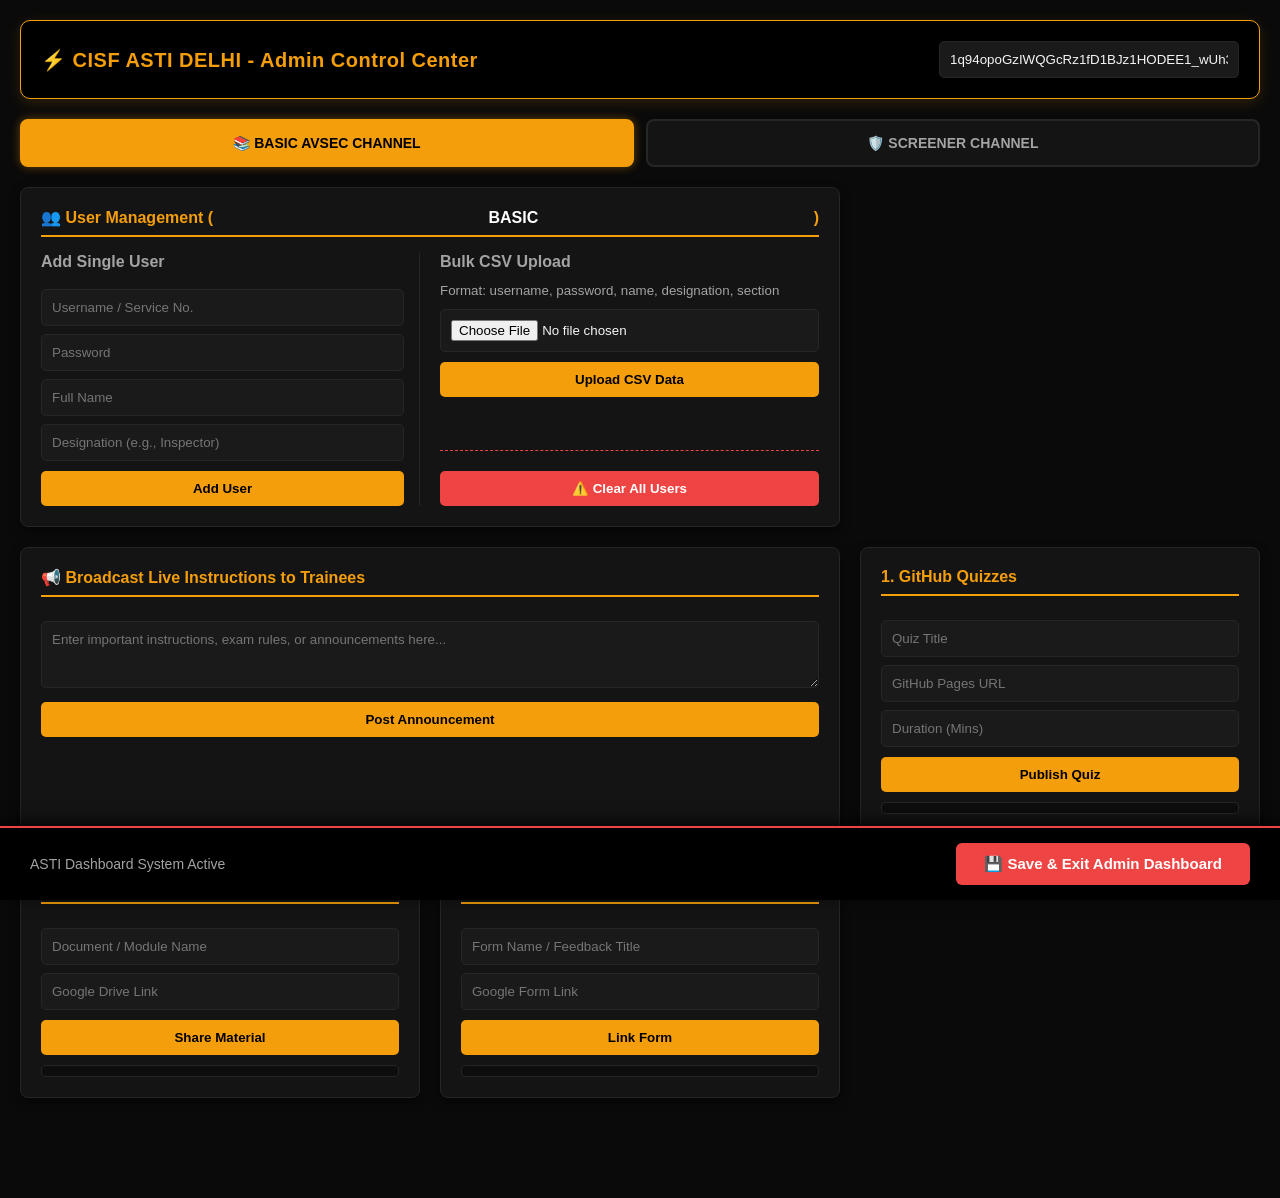
==== commit 8c0abdec: "Add files via upload" ====
--- a/admin-dashboard.html
+++ b/admin-dashboard.html
@@ -2,80 +2,267 @@
 <html lang="en">
 <head>
     <meta charset="UTF-8">
+    <meta name="viewport" content="width=device-width, initial-scale=1.0">
     <title>Admin Portal - CISF ASTI</title>
     <style>
         :root { 
-            --primary: #0f172a; 
-            --accent: #2563eb; 
-            --bg: #f8fafc; 
-            --card: #ffffff; 
-            --text: #1e293b; 
-            --danger: #dc2626;
-            --success: #16a34a;
-        }
-        body { font-family: 'Segoe UI', Tahoma, Geneva, Verdana, sans-serif; background: var(--bg); color: var(--text); margin: 0; padding: 20px; padding-bottom: 90px; }
-        .header-bar { background: var(--primary); color: white; padding: 20px; border-radius: 10px; display: flex; justify-content: space-between; align-items: center; margin-bottom: 20px; }
-        .nav-tabs { display: flex; gap: 10px; margin-bottom: 20px; }
-        .tab-btn { flex: 1; padding: 12px; font-weight: bold; border: none; background: #e2e8f0; color: #475569; border-radius: 6px; cursor: pointer; text-transform: uppercase; }
-        .tab-btn.active { background: var(--accent); color: white; }
-        .grid-container { display: grid; grid-template-columns: repeat(auto-fit, minmax(320px, 1fr)); gap: 20px; }
-        .card { background: var(--card); padding: 20px; border-radius: 8px; box-shadow: 0 4px 6px -1px rgba(0,0,0,0.1); border: 1px solid #e2e8f0; }
-        .card h3 { margin-top: 0; font-size: 16px; border-bottom: 2px solid #f1f5f9; padding-bottom: 8px; color: var(--primary); }
-        input, textarea, button { width: 100%; padding: 10px; margin-top: 8px; border: 1px solid #cbd5e1; border-radius: 5px; box-sizing: border-box; }
-        button.btn-primary { background: var(--accent); color: white; border: none; font-weight: bold; cursor: pointer; }
-        .scroll-list { max-height: 180px; overflow-y: auto; margin-top: 10px; border: 1px solid #e2e8f0; border-radius: 4px; padding: 5px; }
-        .item-row { display: flex; justify-content: space-between; padding: 6px; background: #f8fafc; margin-bottom: 4px; border-radius: 4px; font-size: 13px; }
-        
-        /* BOTTOM MOST ACTION FOOTER BAR */
+            --bg-main: #0a0a0a;
+            --card-bg: #141414;
+            --card-border: #262626;
+            --text-primary: #f5f5f5;
+            --text-muted: #a3a3a3;
+            --accent-yellow: #f59e0b;
+            --accent-yellow-hover: #d97706;
+            --accent-red: #ef4444;
+            --accent-red-hover: #dc2626;
+            --accent-red-dark: #991b1b;
+        }
+
+        body { 
+            font-family: 'Segoe UI', Tahoma, Geneva, Verdana, sans-serif; 
+            background: var(--bg-main); 
+            color: var(--text-primary); 
+            margin: 0; 
+            padding: 20px; 
+            padding-bottom: 100px; 
+        }
+
+        /* HEADER BAR */
+        .header-bar { 
+            background: #000000; 
+            border: 1px solid var(--accent-yellow); 
+            color: var(--accent-yellow); 
+            padding: 20px; 
+            border-radius: 10px; 
+            display: flex; 
+            justify-content: space-between; 
+            align-items: center; 
+            margin-bottom: 20px; 
+            box-shadow: 0 4px 15px rgba(245, 158, 11, 0.15);
+        }
+
+        .header-bar h2 {
+            margin: 0;
+            font-size: 20px;
+            letter-spacing: 0.5px;
+        }
+
+        /* NAVIGATION TABS */
+        .nav-tabs { 
+            display: flex; 
+            gap: 12px; 
+            margin-bottom: 20px; 
+        }
+
+        .tab-btn { 
+            flex: 1; 
+            padding: 14px; 
+            font-weight: bold; 
+            border: 2px solid var(--card-border); 
+            background: var(--card-bg); 
+            color: var(--text-muted); 
+            border-radius: 8px; 
+            cursor: pointer; 
+            text-transform: uppercase; 
+            transition: all 0.2s ease;
+            font-size: 14px;
+        }
+
+        .tab-btn:hover {
+            border-color: var(--accent-yellow);
+            color: var(--text-primary);
+        }
+
+        .tab-btn.active { 
+            background: var(--accent-yellow); 
+            color: #000000; 
+            border-color: var(--accent-yellow);
+            box-shadow: 0 0 10px rgba(245, 158, 11, 0.4);
+        }
+
+        /* GRID LAYOUT */
+        .grid-container { 
+            display: grid; 
+            grid-template-columns: repeat(auto-fit, minmax(320px, 1fr)); 
+            gap: 20px; 
+        }
+
+        .card { 
+            background: var(--card-bg); 
+            padding: 20px; 
+            border-radius: 8px; 
+            box-shadow: 0 4px 10px rgba(0,0,0,0.5); 
+            border: 1px solid var(--card-border); 
+        }
+
+        .card h3 { 
+            margin-top: 0; 
+            font-size: 16px; 
+            border-bottom: 2px solid var(--accent-yellow); 
+            padding-bottom: 8px; 
+            color: var(--accent-yellow); 
+            display: flex;
+            justify-content: space-between;
+            align-items: center;
+        }
+
+        /* INPUTS & BUTTONS */
+        input, textarea, select { 
+            width: 100%; 
+            padding: 10px; 
+            margin-top: 8px; 
+            background-color: #1a1a1a;
+            color: var(--text-primary);
+            border: 1px solid var(--card-border); 
+            border-radius: 5px; 
+            box-sizing: border-box; 
+            font-family: inherit;
+        }
+
+        input:focus, textarea:focus, select:focus {
+            outline: none;
+            border-color: var(--accent-yellow);
+        }
+
+        button {
+            cursor: pointer;
+            transition: background-color 0.2s ease;
+        }
+
+        button.btn-primary { 
+            background: var(--accent-yellow); 
+            color: #000000; 
+            border: none; 
+            font-weight: bold; 
+            padding: 10px;
+            margin-top: 10px;
+            border-radius: 5px;
+            width: 100%;
+        }
+
+        button.btn-primary:hover {
+            background: var(--accent-yellow-hover);
+        }
+
+        button.btn-danger {
+            background: var(--accent-red);
+            color: white;
+            border: none;
+            font-weight: bold;
+            padding: 10px;
+            margin-top: 10px;
+            border-radius: 5px;
+            width: 100%;
+        }
+
+        button.btn-danger:hover {
+            background: var(--accent-red-hover);
+        }
+
+        .scroll-list { 
+            max-height: 180px; 
+            overflow-y: auto; 
+            margin-top: 10px; 
+            border: 1px solid var(--card-border); 
+            border-radius: 4px; 
+            padding: 5px; 
+            background: #0d0d0d;
+        }
+
+        .item-row { 
+            display: flex; 
+            justify-content: space-between; 
+            padding: 8px; 
+            background: #181818; 
+            margin-bottom: 4px; 
+            border-radius: 4px; 
+            font-size: 13px; 
+            border-left: 3px solid var(--accent-yellow);
+        }
+
+        /* BOTTOM BAR */
         .bottom-action-bar {
             position: fixed;
             bottom: 0;
             left: 0;
             width: 100%;
-            background: #ffffff;
-            border-top: 2px solid #e2e8f0;
+            background: #000000;
+            border-top: 2px solid var(--accent-red);
             padding: 15px 30px;
-            box-shadow: 0 -4px 10px rgba(0,0,0,0.05);
+            box-shadow: 0 -4px 15px rgba(0,0,0,0.8);
             display: flex;
-            justify-content: flex-end;
+            justify-content: space-between;
             align-items: center;
             box-sizing: border-box;
             z-index: 1000;
         }
+
         .btn-save-exit {
-            background-color: var(--danger);
+            background-color: var(--accent-red);
             color: white;
             font-size: 15px;
             font-weight: bold;
             padding: 12px 28px;
             border: none;
             border-radius: 6px;
-            cursor: pointer;
             width: auto;
             margin: 0;
             display: flex;
             align-items: center;
             gap: 8px;
-            transition: background-color 0.2s ease;
-        }
+        }
+
         .btn-save-exit:hover {
-            background-color: #b91c1c;
+            background-color: var(--accent-red-hover);
         }
     </style>
 </head>
 <body>
 
 <div class="header-bar">
-    <h2>CISF ASTI DELHI - Administrative Control Console</h2>
+    <h2>⚡ CISF ASTI DELHI - Admin Control Center</h2>
     <input type="text" id="globalSpreadsheetId" placeholder="Spreadsheet ID..." style="width: 300px; margin: 0;" onchange="saveSheetId(this.value)">
 </div>
 
+<!-- SECTION TAB SWITCHER -->
 <div class="nav-tabs">
     <button class="tab-btn active" id="btn-basic" onclick="switchSection('basic')">📚 Basic AVSEC Channel</button>
     <button class="tab-btn" id="btn-screener" onclick="switchSection('screener')">🛡️ Screener Channel</button>
 </div>
 
 <div class="grid-container">
+
+    <!-- USER MANAGEMENT SECTION -->
+    <div class="card" style="grid-column: span 2;">
+        <h3>👥 User Management (<span id="userSectionLabel" style="color: white;">BASIC</span>)</h3>
+        <div style="display: grid; grid-template-columns: 1fr 1fr; gap: 20px;">
+            
+            <!-- ADD SINGLE USER -->
+            <div style="border-right: 1px solid var(--card-border); padding-right: 15px;">
+                <h4 style="margin: 0 0 10px 0; color: var(--text-muted);">Add Single User</h4>
+                <input type="text" id="uUsername" placeholder="Username / Service No.">
+                <input type="password" id="uPassword" placeholder="Password">
+                <input type="text" id="uName" placeholder="Full Name">
+                <input type="text" id="uDesignation" placeholder="Designation (e.g., Inspector)">
+                <button class="btn-primary" onclick="addSingleUser()">Add User</button>
+            </div>
+
+            <!-- CSV IMPORT & CLEAR USERS -->
+            <div style="display: flex; flex-direction: column; justify-content: space-between;">
+                <div>
+                    <h4 style="margin: 0 0 10px 0; color: var(--text-muted);">Bulk CSV Upload</h4>
+                    <small style="color: var(--text-muted);">Format: username, password, name, designation, section</small>
+                    <input type="file" id="csvFileInput" accept=".csv" style="margin-top: 10px;">
+                    <button class="btn-primary" onclick="uploadCSVUsers()">Upload CSV Data</button>
+                </div>
+                
+                <div style="margin-top: 15px; border-top: 1px dashed var(--accent-red); padding-top: 10px;">
+                    <button class="btn-danger" onclick="clearAllUsers()">⚠️ Clear All Users</button>
+                </div>
+            </div>
+        </div>
+    </div>
+
     <!-- BROADCAST INSTRUCTIONS -->
     <div class="card" style="grid-column: span 2;">
         <h3>📢 Broadcast Live Instructions to Trainees</h3>
@@ -110,17 +297,19 @@
         <button class="btn-primary" onclick="addForm()">Link Form</button>
         <div id="formList" class="scroll-list"></div>
     </div>
+
 </div>
 
-<!-- BOTTOM-MOST SAVE & EXIT BAR -->
+<!-- BOTTOM SAVE & EXIT BAR -->
 <div class="bottom-action-bar">
+    <span style="color: var(--text-muted); font-size: 14px;">ASTI Dashboard System Active</span>
     <button class="btn-save-exit" onclick="saveAndExitPortal()">
         💾 Save & Exit Admin Dashboard
     </button>
 </div>
 
 <script>
-    const APPS_SCRIPT_URL = "https://script.google.com/macros/s/AKfycbxkncEilt201u3mulG7EqP5FiaFd_4v4SWwNCt9LFg5ViqGIWFaAYkKIcPzQdfxCrLm/exec";
+    const APPS_SCRIPT_URL = "https://script.google.com/macros/s/AKfycbyM0OSqbAQpuLJqVbQFPw6c-AgJtZdOWMR9wkrn5CY8uvfgt87O9kF-xt0fFu8AYO0w/exec";
     let SPREADSHEET_ID = localStorage.getItem('globalSpreadsheetId') || "1q94opoGzIWQGcRz1fD1BJz1HODEE1_wUh3KxGTQtArk";
     let activeSection = 'basic';
 
@@ -139,6 +328,7 @@
         activeSection = sec;
         document.getElementById('btn-basic').classList.toggle('active', sec === 'basic');
         document.getElementById('btn-screener').classList.toggle('active', sec === 'screener');
+        document.getElementById('userSectionLabel').innerText = sec.toUpperCase();
         loadAllData();
     }
 
@@ -153,15 +343,89 @@
         let materials = await apiCall({ action: "loadData", key: "Materials" });
         let forms = await apiCall({ action: "loadData", key: "Forms" });
 
-        renderList('quizList', quizzes.filter(x => x.section === activeSection), 'quizTitle');
-        renderList('materialList', materials.filter(x => x.section === activeSection), 'title');
-        renderList('formList', forms.filter(x => x.section === activeSection), 'formTitle');
+        renderList('quizList', (quizzes || []).filter(x => (x.section || 'basic').toLowerCase() === activeSection), 'quizTitle');
+        renderList('materialList', (materials || []).filter(x => (x.section || 'basic').toLowerCase() === activeSection), 'title');
+        renderList('formList', (forms || []).filter(x => (x.section || 'basic').toLowerCase() === activeSection), 'formTitle');
     }
 
     function renderList(elemId, list, key) {
-        document.getElementById(elemId).innerHTML = list.map(i => `<div class="item-row"><span>${i[key]}</span></div>`).join('') || '<small>No records.</small>';
-    }
-
+        document.getElementById(elemId).innerHTML = list.map(i => `<div class="item-row"><span>${i[key]}</span></div>`).join('') || '<small style="color:var(--text-muted)">No records found.</small>';
+    }
+
+    /* USER MANAGEMENT ACTIONS */
+    async function addSingleUser() {
+        let username = document.getElementById('uUsername').value.trim();
+        let password = document.getElementById('uPassword').value.trim();
+        let name = document.getElementById('uName').value.trim();
+        let designation = document.getElementById('uDesignation').value.trim();
+
+        if (!username || !password) return alert("Username and Password are required.");
+
+        let existingUsers = await apiCall({ action: "loadData", key: "Users" });
+        if (!Array.isArray(existingUsers)) existingUsers = [];
+
+        existingUsers.push({
+            username: username,
+            password: password,
+            name: name,
+            designation: designation,
+            section: activeSection
+        });
+
+        await apiCall({ action: "saveData", key: "Users", data: existingUsers });
+        alert("User added successfully!");
+        
+        document.getElementById('uUsername').value = "";
+        document.getElementById('uPassword').value = "";
+        document.getElementById('uName').value = "";
+        document.getElementById('uDesignation').value = "";
+    }
+
+    function uploadCSVUsers() {
+        let fileInput = document.getElementById('csvFileInput');
+        let file = fileInput.files[0];
+        if (!file) return alert("Please select a CSV file first.");
+
+        let reader = new FileReader();
+        reader.onload = async function(e) {
+            let text = e.target.result;
+            let rows = text.split('\n').map(r => r.trim()).filter(r => r.length > 0);
+            
+            let newUsers = [];
+            rows.forEach((row, idx) => {
+                let cols = row.split(',').map(c => c.trim());
+                if (cols.length >= 2) {
+                    newUsers.push({
+                        username: cols[0],
+                        password: cols[1],
+                        name: cols[2] || "Trainee",
+                        designation: cols[3] || "N/A",
+                        section: cols[4] || activeSection
+                    });
+                }
+            });
+
+            if (newUsers.length === 0) return alert("No valid rows found in CSV.");
+
+            let existingUsers = await apiCall({ action: "loadData", key: "Users" });
+            if (!Array.isArray(existingUsers)) existingUsers = [];
+
+            let combinedUsers = existingUsers.concat(newUsers);
+            await apiCall({ action: "saveData", key: "Users", data: combinedUsers });
+            alert(`${newUsers.length} Users imported successfully!`);
+            fileInput.value = "";
+        };
+        reader.readAsText(file);
+    }
+
+    async function clearAllUsers() {
+        if (confirm("Are you sure you want to delete ALL users from the database?")) {
+            await apiCall({ action: "saveData", key: "Users", data: [] });
+            alert("All users have been cleared.");
+        }
+    }
+
+    /* CONTENT MANAGEMENT ACTIONS */
     async function broadcastInstruction() {
         let msg = document.getElementById('instructionText').value.trim();
         if(!msg) return alert("Write an instruction.");
@@ -172,6 +436,7 @@
 
     async function addQuiz() {
         let quizzes = await apiCall({ action: "loadData", key: "Quizzes" });
+        if(!Array.isArray(quizzes)) quizzes = [];
         quizzes.push({ quizId: 'q_' + Date.now(), quizTitle: document.getElementById('qTitle').value, quizUrl: document.getElementById('qUrl').value, durationMinutes: document.getElementById('qTime').value, section: activeSection });
         await apiCall({ action: "saveData", key: "Quizzes", data: quizzes });
         loadAllData();
@@ -179,6 +444,7 @@
 
     async function addMaterial() {
         let materials = await apiCall({ action: "loadData", key: "Materials" });
+        if(!Array.isArray(materials)) materials = [];
         materials.push({ materialId: 'm_' + Date.now(), title: document.getElementById('mTitle').value, driveUrl: document.getElementById('mUrl').value, section: activeSection });
         await apiCall({ action: "saveData", key: "Materials", data: materials });
         loadAllData();
@@ -186,24 +452,19 @@
 
     async function addForm() {
         let forms = await apiCall({ action: "loadData", key: "Forms" });
+        if(!Array.isArray(forms)) forms = [];
         forms.push({ formId: 'f_' + Date.now(), formTitle: document.getElementById('fTitle').value, formUrl: document.getElementById('fUrl').value, section: activeSection });
         await apiCall({ action: "saveData", key: "Forms", data: forms });
         loadAllData();
     }
 
-    // SAVE & EXIT HANDLER
     function saveAndExitPortal() {
         const currentSheetId = document.getElementById('globalSpreadsheetId').value.trim();
         if (currentSheetId) {
             localStorage.setItem('globalSpreadsheetId', currentSheetId);
         }
-        
         alert("Configurations saved successfully. Logging out of Admin Workspace...");
-        
-        // Clear admin session variables if any
         localStorage.removeItem('adminRole');
-        
-        // Redirect to Login Page
         window.location.href = "index.html";
     }
 </script>
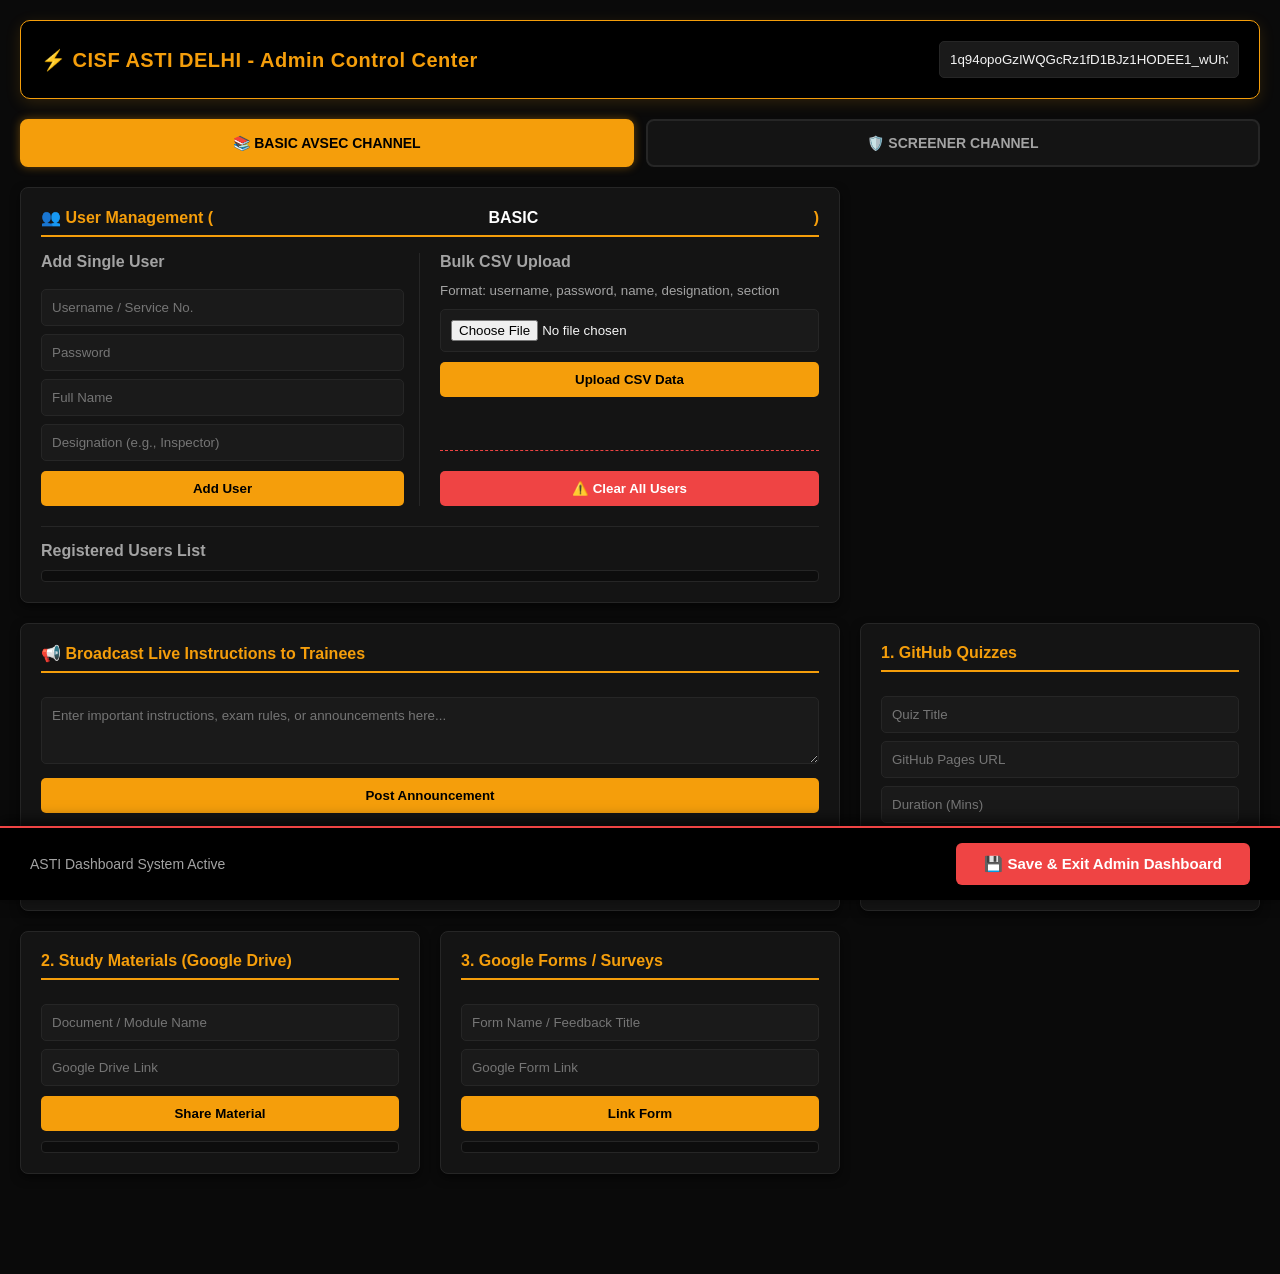
==== commit 5b4254a3: "Add files via upload" ====
--- a/admin-dashboard.html
+++ b/admin-dashboard.html
@@ -172,6 +172,7 @@
         .item-row { 
             display: flex; 
             justify-content: space-between; 
+            align-items: center;
             padding: 8px; 
             background: #181818; 
             margin-bottom: 4px; 
@@ -247,7 +248,7 @@
                 <button class="btn-primary" onclick="addSingleUser()">Add User</button>
             </div>
 
-            <!-- CSV IMPORT & CLEAR USERS -->
+            <!-- CSV IMPORT, USER LIST & CLEAR USERS -->
             <div style="display: flex; flex-direction: column; justify-content: space-between;">
                 <div>
                     <h4 style="margin: 0 0 10px 0; color: var(--text-muted);">Bulk CSV Upload</h4>
@@ -261,6 +262,12 @@
                 </div>
             </div>
         </div>
+
+        <!-- USER LIST DISPLAY WITH DELETE SINGLE USER ACTION -->
+        <div style="margin-top: 20px; border-top: 1px solid var(--card-border); padding-top: 15px;">
+            <h4 style="margin: 0 0 10px 0; color: var(--text-muted);">Registered Users List</h4>
+            <div id="userList" class="scroll-list" style="max-height: 220px;"></div>
+        </div>
     </div>
 
     <!-- BROADCAST INSTRUCTIONS -->
@@ -339,10 +346,12 @@
     }
 
     async function loadAllData() {
+        let users = await apiCall({ action: "loadData", key: "Users" });
         let quizzes = await apiCall({ action: "loadData", key: "Quizzes" });
         let materials = await apiCall({ action: "loadData", key: "Materials" });
         let forms = await apiCall({ action: "loadData", key: "Forms" });
 
+        renderUserList((users || []).filter(x => (x.section || 'basic').toLowerCase() === activeSection));
         renderList('quizList', (quizzes || []).filter(x => (x.section || 'basic').toLowerCase() === activeSection), 'quizTitle');
         renderList('materialList', (materials || []).filter(x => (x.section || 'basic').toLowerCase() === activeSection), 'title');
         renderList('formList', (forms || []).filter(x => (x.section || 'basic').toLowerCase() === activeSection), 'formTitle');
@@ -350,6 +359,26 @@
 
     function renderList(elemId, list, key) {
         document.getElementById(elemId).innerHTML = list.map(i => `<div class="item-row"><span>${i[key]}</span></div>`).join('') || '<small style="color:var(--text-muted)">No records found.</small>';
+    }
+
+    function renderUserList(users) {
+        const userContainer = document.getElementById('userList');
+        if (!users || users.length === 0) {
+            userContainer.innerHTML = '<small style="color:var(--text-muted)">No users found in this section.</small>';
+            return;
+        }
+
+        userContainer.innerHTML = users.map(u => `
+            <div class="item-row">
+                <div>
+                    <strong>${u.name || u.username}</strong> 
+                    <small style="color: var(--text-muted);">(${u.username}${u.designation ? ' - ' + u.designation : ''})</small>
+                </div>
+                <button class="btn-danger" style="width: auto; margin: 0; padding: 4px 10px; font-size: 11px;" onclick="deleteSingleUser('${u.username}')">
+                    🗑️ Delete
+                </button>
+            </div>
+        `).join('');
     }
 
     /* USER MANAGEMENT ACTIONS */
@@ -379,6 +408,24 @@
         document.getElementById('uPassword').value = "";
         document.getElementById('uName').value = "";
         document.getElementById('uDesignation').value = "";
+        loadAllData();
+    }
+
+    async function deleteSingleUser(username) {
+        if (!confirm(`Are you sure you want to delete user "${username}"?`)) return;
+
+        let existingUsers = await apiCall({ action: "loadData", key: "Users" });
+        if (!Array.isArray(existingUsers)) return;
+
+        // Filter out the requested user matching username and section
+        let updatedUsers = existingUsers.filter(u => 
+            !(String(u.username).trim().toLowerCase() === String(username).trim().toLowerCase() && 
+              (u.section || 'basic').toLowerCase() === activeSection)
+        );
+
+        await apiCall({ action: "saveData", key: "Users", data: updatedUsers });
+        alert(`User "${username}" deleted successfully.`);
+        loadAllData();
     }
 
     function uploadCSVUsers() {
@@ -414,6 +461,7 @@
             await apiCall({ action: "saveData", key: "Users", data: combinedUsers });
             alert(`${newUsers.length} Users imported successfully!`);
             fileInput.value = "";
+            loadAllData();
         };
         reader.readAsText(file);
     }
@@ -422,6 +470,7 @@
         if (confirm("Are you sure you want to delete ALL users from the database?")) {
             await apiCall({ action: "saveData", key: "Users", data: [] });
             alert("All users have been cleared.");
+            loadAllData();
         }
     }
 
